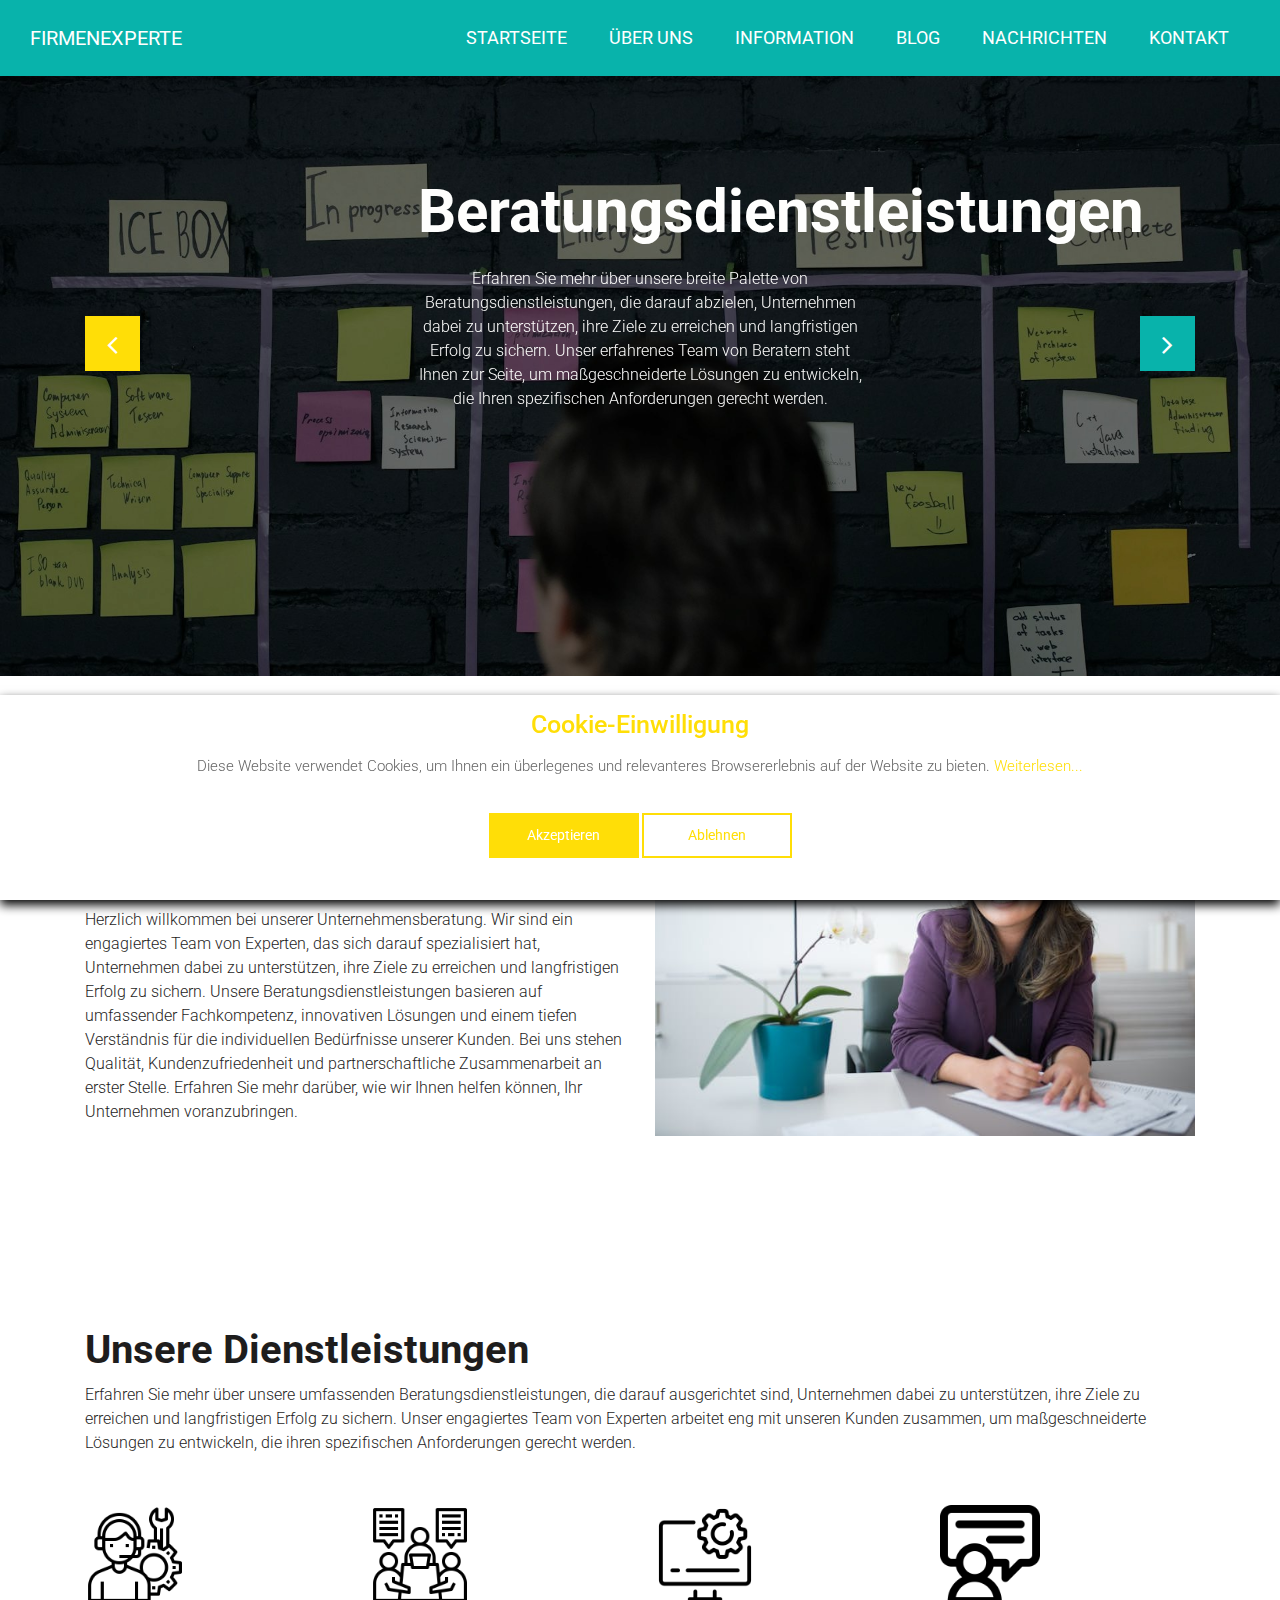
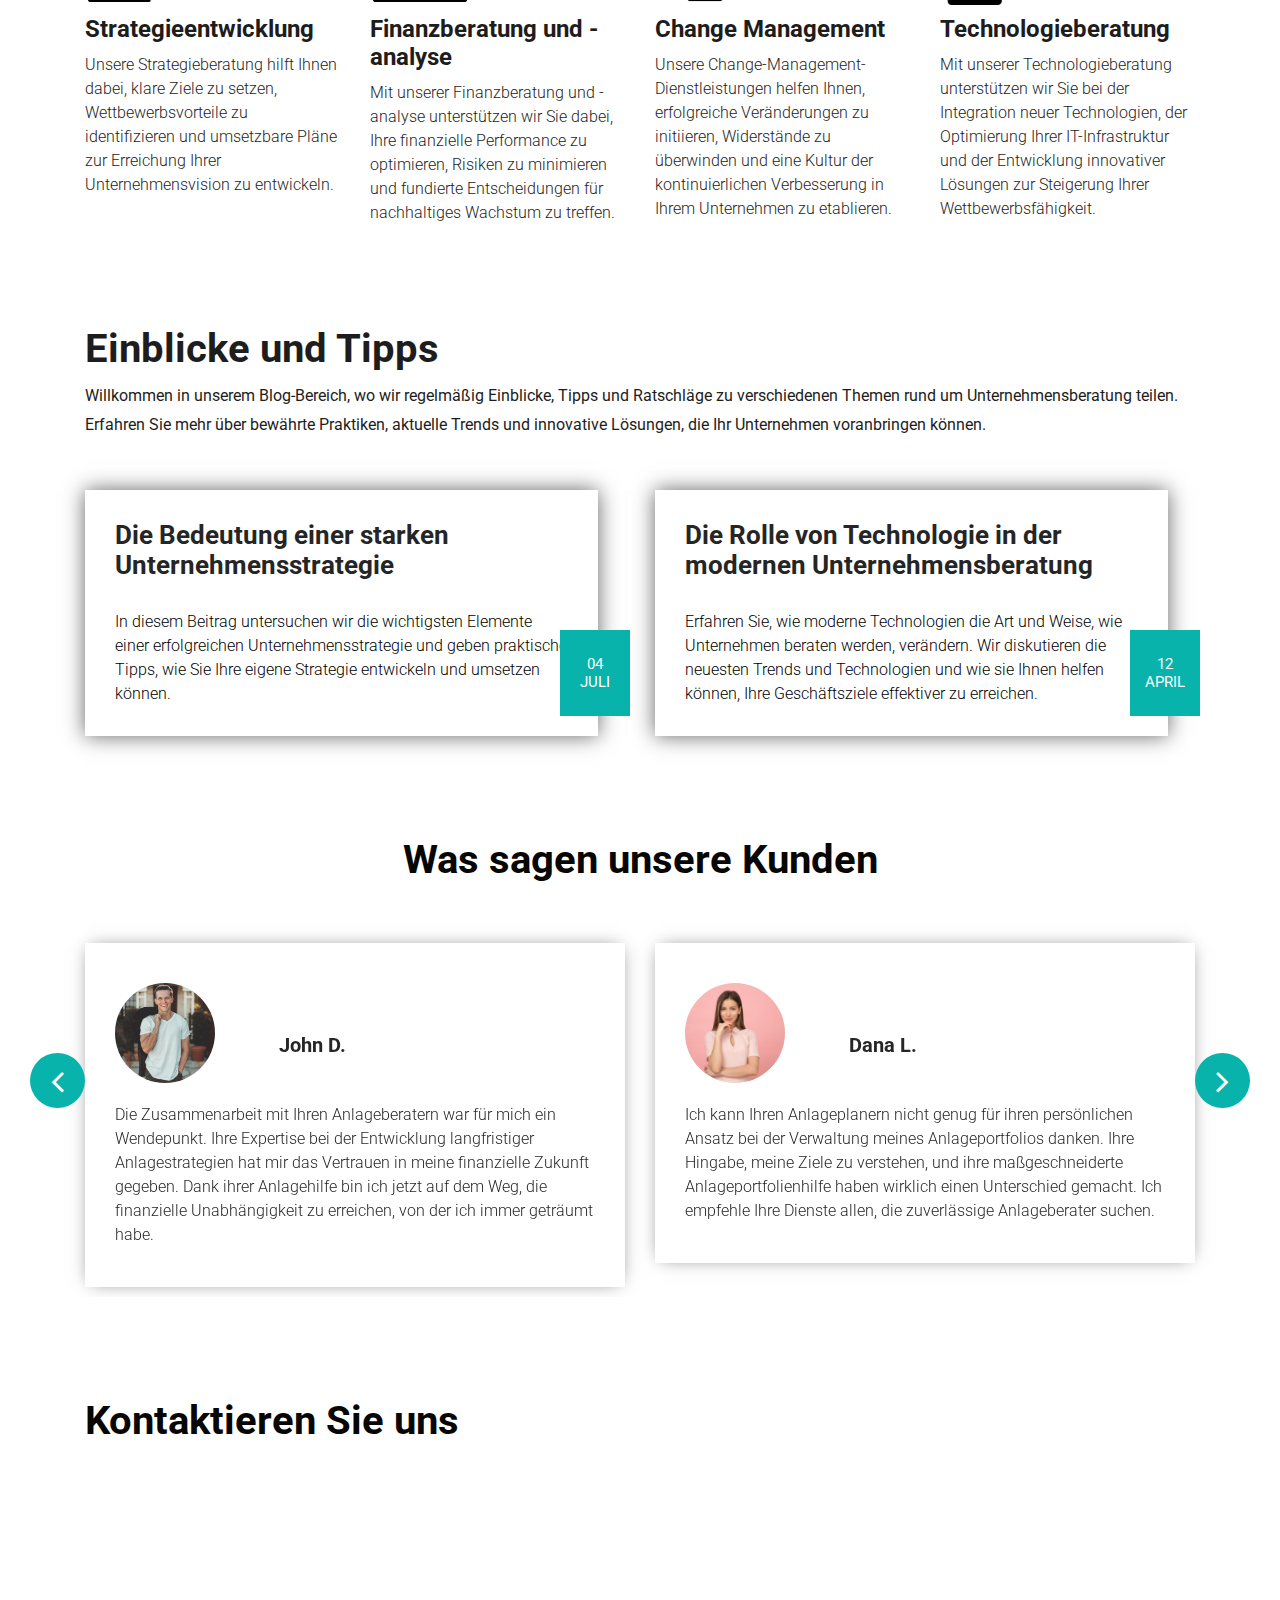
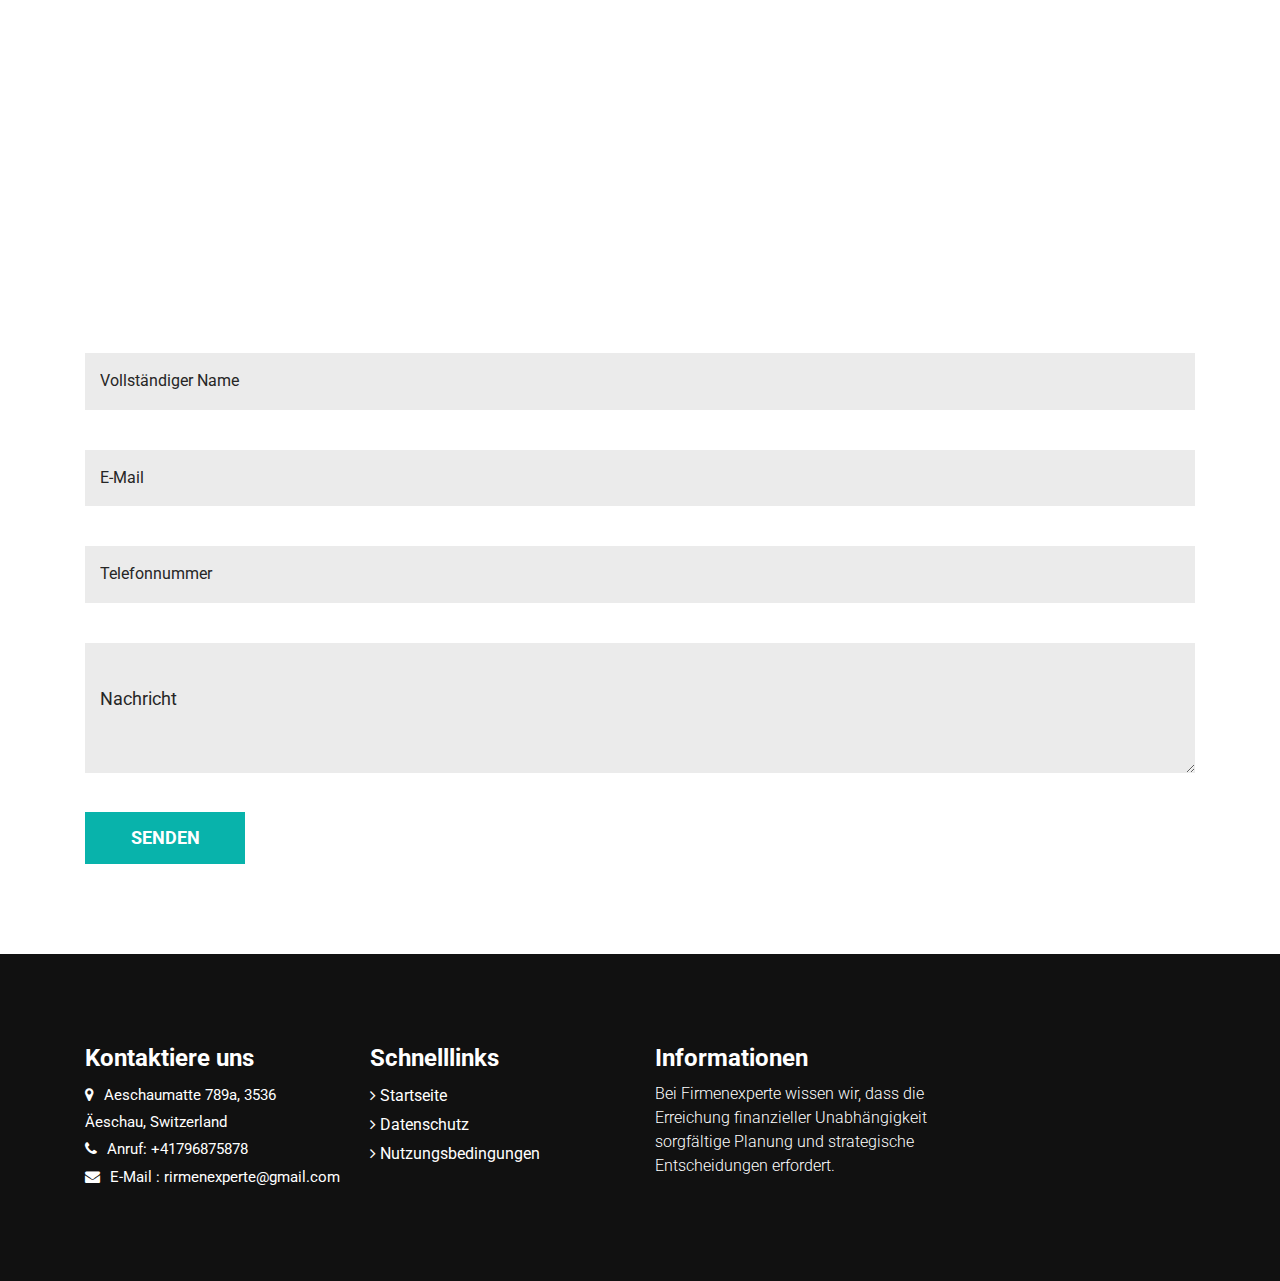
==== index.html @ d41fccd8 "WIP" ====
<!DOCTYPE html>
<html>
    <head>
        <!-- basic -->
        <meta charset="utf-8" />
        <meta http-equiv="X-UA-Compatible" content="IE=edge" />
        <meta name="viewport" content="width=device-width, initial-scale=1" />
        <!-- mobile metas -->
        <meta name="viewport" content="width=device-width, initial-scale=1" />
        <meta name="viewport" content="initial-scale=1, maximum-scale=1" />
        <!-- site metas -->
        <title>Firmenexperte</title>
        <meta name="keywords" content="" />
        <meta name="description" content="" />
        <meta name="author" content="" />

        <link rel="icon" href="images/logo.png" />

        <!-- bootstrap css -->
        <link rel="stylesheet" type="text/css" href="css/bootstrap.min.css" />
        <!-- style css -->
        <link rel="stylesheet" type="text/css" href="css/style.css" />
        <!-- Responsive-->
        <link rel="stylesheet" href="css/responsive.css" />
        <!-- fevicon -->
        <link rel="icon" href="images/fevicon.png" type="image/gif" />
        <!-- font css -->
        <link
            href="https://fonts.googleapis.com/css?family=Roboto:400,500,700&display=swap"
            rel="stylesheet"
        />
        <!-- Scrollbar Custom CSS -->
        <link rel="stylesheet" href="css/jquery.mCustomScrollbar.min.css" />
        <!-- Tweaks for older IEs-->
        <link
            rel="stylesheet"
            href="https://netdna.bootstrapcdn.com/font-awesome/4.0.3/css/font-awesome.css"
        />
    </head>
    <body>
        <div class="header_section">
            <div class="container-fluid">
                <nav class="navbar navbar-expand-lg navbar-light bg-light">
                    <a class="navbar-brand" href="index.html"
                        ><span style="color: #fff; text-transform: uppercase"
                            >Firmenexperte</span
                        ></a
                    >
                    <button
                        class="navbar-toggler"
                        type="button"
                        data-toggle="collapse"
                        data-target="#navbarSupportedContent"
                        aria-controls="navbarSupportedContent"
                        aria-expanded="false"
                        aria-label="Toggle navigation"
                    >
                        <span class="navbar-toggler-icon"></span>
                    </button>
                    <div
                        class="collapse navbar-collapse"
                        id="navbarSupportedContent"
                    >
                        <ul class="navbar-nav ml-auto">
                            <li class="nav-item">
                                <a class="nav-link" href="index.html"
                                    >Startseite</a
                                >
                            </li>
                            <li class="nav-item">
                                <a class="nav-link" href="#about">Über uns</a>
                            </li>
                            <li class="nav-item">
                                <a class="nav-link" href="#info">Information</a>
                            </li>
                            <li class="nav-item">
                                <a class="nav-link" href="#blog">Blog</a>
                            </li>
                            <li class="nav-item">
                                <a class="nav-link" href="#testimonial"
                                    >Nachrichten</a
                                >
                            </li>
                            <li class="nav-item">
                                <a class="nav-link" href="#contact">Kontakt</a>
                            </li>
                        </ul>
                    </div>
                </nav>
            </div>
        </div>
        <!-- header section end -->
        <!-- banner section start -->

        <div class="banner_section layout_padding">
            <div class="container">
                <div
                    id="main_slider"
                    class="carousel slide"
                    data-ride="carousel"
                >
                    <div class="carousel-inner">
                        <div class="carousel-item active">
                            <div class="row">
                                <div class="col-sm-12">
                                    <h1 class="banner_taital">
                                        Beratungsdienstleistungen
                                    </h1>
                                    <p class="banner_text">
                                        Erfahren Sie mehr über unsere breite
                                        Palette von Beratungsdienstleistungen,
                                        die darauf abzielen, Unternehmen dabei
                                        zu unterstützen, ihre Ziele zu erreichen
                                        und langfristigen Erfolg zu sichern.
                                        Unser erfahrenes Team von Beratern steht
                                        Ihnen zur Seite, um maßgeschneiderte
                                        Lösungen zu entwickeln, die Ihren
                                        spezifischen Anforderungen gerecht
                                        werden.
                                    </p>
                                </div>
                            </div>
                        </div>
                        <div class="carousel-item">
                            <div class="row">
                                <div class="col-sm-12">
                                    <h1 class="banner_taital">
                                        Expertenwissen
                                    </h1>
                                    <p class="banner_text">
                                        Tauchen Sie ein in das Fachwissen und
                                        die Erfahrung unserer Experten in der
                                        Beratungsbranche. Wir bieten Ihnen
                                        erstklassige Beratungsdienstleistungen,
                                        die auf umfassender Fachkompetenz und
                                        einem tiefen Verständnis für die
                                        Herausforderungen und Chancen in
                                        verschiedenen Branchen basieren.
                                    </p>
                                </div>
                            </div>
                        </div>
                        <div class="carousel-item">
                            <div class="row">
                                <div class="col-sm-12">
                                    <h1 class="banner_taital">
                                        Kundenfeedback
                                    </h1>
                                    <p class="banner_text">
                                        Entdecken Sie, was unsere Kunden über
                                        unsere Dienstleistungen sagen. Lesen Sie
                                        ihre Erfahrungen und Bewertungen, um
                                        mehr darüber zu erfahren, wie wir ihnen
                                        geholfen haben, ihre geschäftlichen
                                        Ziele zu erreichen und erfolgreich zu
                                        wachsen.
                                    </p>
                                </div>
                            </div>
                        </div>
                    </div>
                    <a
                        class="carousel-control-prev"
                        href="#main_slider"
                        role="button"
                        data-slide="prev"
                    >
                        <i class="fa fa-angle-left"></i>
                    </a>
                    <a
                        class="carousel-control-next"
                        href="#main_slider"
                        role="button"
                        data-slide="next"
                    >
                        <i class="fa fa-angle-right"></i>
                    </a>
                </div>
            </div>
        </div>
        <!-- banner section end -->

        <!-- about section start -->
        <div id="about" class="about_section layout_padding">
            <div class="container">
                <div class="row">
                    <div class="col-md-6">
                        <div class="about_taital_main">
                            <div class="about_taital">Über Uns</div>
                            <p class="about_text">
                                Herzlich willkommen bei unserer
                                Unternehmensberatung. Wir sind ein engagiertes
                                Team von Experten, das sich darauf spezialisiert
                                hat, Unternehmen dabei zu unterstützen, ihre
                                Ziele zu erreichen und langfristigen Erfolg zu
                                sichern. Unsere Beratungsdienstleistungen
                                basieren auf umfassender Fachkompetenz,
                                innovativen Lösungen und einem tiefen
                                Verständnis für die individuellen Bedürfnisse
                                unserer Kunden. Bei uns stehen Qualität,
                                Kundenzufriedenheit und partnerschaftliche
                                Zusammenarbeit an erster Stelle. Erfahren Sie
                                mehr darüber, wie wir Ihnen helfen können, Ihr
                                Unternehmen voranzubringen.
                            </p>
                        </div>
                    </div>
                    <div class="col-md-6">
                        <div class="about_img">
                            <img src="images/about-img.jpg" />
                        </div>
                    </div>
                </div>
            </div>
        </div>
        <!-- about section end -->

        <!-- services section start -->
        <div id="services" class="services_section layout_padding">
            <div class="container">
                <div class="row">
                    <div class="col-md-12">
                        <h1 class="services_taital">Unsere Dienstleistungen</h1>
                        <p class="services_text">
                            Erfahren Sie mehr über unsere umfassenden
                            Beratungsdienstleistungen, die darauf ausgerichtet
                            sind, Unternehmen dabei zu unterstützen, ihre Ziele
                            zu erreichen und langfristigen Erfolg zu sichern.
                            Unser engagiertes Team von Experten arbeitet eng mit
                            unseren Kunden zusammen, um maßgeschneiderte
                            Lösungen zu entwickeln, die ihren spezifischen
                            Anforderungen gerecht werden.
                        </p>
                    </div>
                </div>
                <div class="services_section_2">
                    <div class="row">
                        <div class="col-lg-3 col-sm-6">
                            <div class="Marketing_img">
                                <img
                                    style="width: 100px; height: 100px"
                                    src="images/icon-1.png"
                                />
                            </div>
                            <h3 class="Marketing_taital">
                                Strategieentwicklung
                            </h3>
                            <p class="Marketing_text">
                                Unsere Strategieberatung hilft Ihnen dabei,
                                klare Ziele zu setzen, Wettbewerbsvorteile zu
                                identifizieren und umsetzbare Pläne zur
                                Erreichung Ihrer Unternehmensvision zu
                                entwickeln.
                            </p>
                        </div>
                        <div class="col-lg-3 col-sm-6">
                            <div class="Marketing_img">
                                <img
                                    style="width: 100px; height: 100px"
                                    src="images/icon-2.png"
                                />
                            </div>
                            <h3 class="Marketing_taital">
                                Finanzberatung und -analyse
                            </h3>
                            <p class="Marketing_text">
                                Mit unserer Finanzberatung und -analyse
                                unterstützen wir Sie dabei, Ihre finanzielle
                                Performance zu optimieren, Risiken zu minimieren
                                und fundierte Entscheidungen für nachhaltiges
                                Wachstum zu treffen.
                            </p>
                        </div>
                        <div class="col-lg-3 col-sm-6">
                            <div class="Marketing_img">
                                <img
                                    style="width: 100px; height: 100px"
                                    src="images/icon-3.png"
                                />
                            </div>
                            <h3 class="Marketing_taital">Change Management</h3>
                            <p class="Marketing_text">
                                Unsere Change-Management-Dienstleistungen helfen
                                Ihnen, erfolgreiche Veränderungen zu initiieren,
                                Widerstände zu überwinden und eine Kultur der
                                kontinuierlichen Verbesserung in Ihrem
                                Unternehmen zu etablieren.
                            </p>
                        </div>
                        <div class="col-lg-3 col-sm-6">
                            <div class="Marketing_img">
                                <img
                                    style="width: 100px; height: 100px"
                                    src="images/icon-4.png"
                                />
                            </div>
                            <h3 class="Marketing_taital">
                                Technologieberatung
                            </h3>
                            <p class="Marketing_text">
                                Mit unserer Technologieberatung unterstützen wir
                                Sie bei der Integration neuer Technologien, der
                                Optimierung Ihrer IT-Infrastruktur und der
                                Entwicklung innovativer Lösungen zur Steigerung
                                Ihrer Wettbewerbsfähigkeit.
                            </p>
                        </div>
                    </div>
                </div>
            </div>
        </div>

        <!-- services section end -->

        <!-- news section start -->
        <div id="blog" class="news_section layout_padding">
            <div class="container">
                <div class="row">
                    <div class="col-md-12">
                        <h1 class="news_taital">Einblicke und Tipps</h1>
                        <div class="news_text">
                            Willkommen in unserem Blog-Bereich, wo wir
                            regelmäßig Einblicke, Tipps und Ratschläge zu
                            verschiedenen Themen rund um Unternehmensberatung
                            teilen. Erfahren Sie mehr über bewährte Praktiken,
                            aktuelle Trends und innovative Lösungen, die Ihr
                            Unternehmen voranbringen können.
                        </div>
                    </div>
                </div>
                <div class="news_section_2">
                    <div class="row">
                        <div class="col-md-6">
                            <div class="news_box">
                                <h3 class="publishing_text">
                                    Die Bedeutung einer starken
                                    Unternehmensstrategie
                                </h3>
                                <p class="college_text">
                                    In diesem Beitrag untersuchen wir die
                                    wichtigsten Elemente einer erfolgreichen
                                    Unternehmensstrategie und geben praktische
                                    Tipps, wie Sie Ihre eigene Strategie
                                    entwickeln und umsetzen können.
                                </p>
                            </div>
                            <h5 class="date_text">
                                04<br />
                                Juli
                            </h5>
                        </div>
                        <div class="col-md-6">
                            <div class="news_box">
                                <h3 class="publishing_text">
                                    Die Rolle von Technologie in der modernen
                                    Unternehmensberatung
                                </h3>
                                <p class="college_text">
                                    Erfahren Sie, wie moderne Technologien die
                                    Art und Weise, wie Unternehmen beraten
                                    werden, verändern. Wir diskutieren die
                                    neuesten Trends und Technologien und wie sie
                                    Ihnen helfen können, Ihre Geschäftsziele
                                    effektiver zu erreichen.
                                </p>
                            </div>
                            <h5 class="date_text">
                                12<br />
                                April
                            </h5>
                        </div>
                    </div>
                </div>
            </div>
        </div>
        <!-- news section end -->

        <!-- customers section start -->
        <div class="customer_section layout_padding">
            <div class="container">
                <div class="row">
                    <div class="col-sm-12">
                        <h1 class="customer_taital">Was sagen unsere Kunden</h1>
                    </div>
                </div>
            </div>
            <div id="my_slider" class="carousel slide" data-ride="carousel">
                <div class="carousel-inner">
                    <div class="carousel-item active">
                        <div class="customer_section_2">
                            <div class="container">
                                <div class="row">
                                    <div class="col-md-6">
                                        <div class="box_main">
                                            <div class="customer_main">
                                                <div class="customer_left">
                                                    <div class="customer_img">
                                                        <img
                                                            src="images/customer-img.jpg"
                                                        />
                                                    </div>
                                                </div>
                                                <div class="customer_right">
                                                    <h3 class="customer_name">
                                                        John D.
                                                    </h3>
                                                </div>
                                            </div>
                                            <p class="customer_text">
                                                Die Zusammenarbeit mit Ihren
                                                Anlageberatern war für mich ein
                                                Wendepunkt. Ihre Expertise bei
                                                der Entwicklung langfristiger
                                                Anlagestrategien hat mir das
                                                Vertrauen in meine finanzielle
                                                Zukunft gegeben. Dank ihrer
                                                Anlagehilfe bin ich jetzt auf
                                                dem Weg, die finanzielle
                                                Unabhängigkeit zu erreichen, von
                                                der ich immer geträumt habe.
                                            </p>
                                        </div>
                                    </div>
                                    <div class="col-md-6">
                                        <div class="box_main">
                                            <div class="customer_main">
                                                <div class="customer_left">
                                                    <div class="customer_img">
                                                        <img
                                                            src="images/customer-img1.jpg"
                                                        />
                                                    </div>
                                                </div>
                                                <div class="customer_right">
                                                    <h3 class="customer_name">
                                                        Dana L.
                                                    </h3>
                                                </div>
                                            </div>
                                            <p class="customer_text">
                                                Ich kann Ihren Anlageplanern
                                                nicht genug für ihren
                                                persönlichen Ansatz bei der
                                                Verwaltung meines
                                                Anlageportfolios danken. Ihre
                                                Hingabe, meine Ziele zu
                                                verstehen, und ihre
                                                maßgeschneiderte
                                                Anlageportfolienhilfe haben
                                                wirklich einen Unterschied
                                                gemacht. Ich empfehle Ihre
                                                Dienste allen, die zuverlässige
                                                Anlageberater suchen.
                                            </p>
                                        </div>
                                    </div>
                                </div>
                            </div>
                        </div>
                    </div>
                    <div class="carousel-item">
                        <div class="customer_section_2">
                            <div class="container">
                                <div class="row">
                                    <div class="col-md-6">
                                        <div class="box_main">
                                            <div class="customer_main">
                                                <div class="customer_left">
                                                    <div class="customer_img">
                                                        <img
                                                            src="images/customer-img2.jpg"
                                                        />
                                                    </div>
                                                </div>
                                                <div class="customer_right">
                                                    <h3 class="customer_name">
                                                        Michael R.
                                                    </h3>
                                                </div>
                                            </div>
                                            <p class="customer_text">
                                                Ich bin beeindruckt von dem
                                                Professionalitätsniveau und dem
                                                Wissen, das Ihre Anlageberater
                                                gezeigt haben. Ihre Anleitung
                                                zur Optimierung meines
                                                Anlageportfolios war von
                                                unschätzbarem Wert. Mit ihrer
                                                Hilfe fühle ich mich sicherer in
                                                meinen langfristigen
                                                Anlagestrategien und bin
                                                zuversichtlich in meinen
                                                finanziellen Entscheidungen.
                                            </p>
                                        </div>
                                    </div>
                                    <div class="col-md-6">
                                        <div class="box_main">
                                            <div class="customer_main">
                                                <div class="customer_left">
                                                    <div class="customer_img">
                                                        <img
                                                            src="images/customer-img3.jpg"
                                                        />
                                                    </div>
                                                </div>
                                                <div class="customer_right">
                                                    <h3 class="customer_name">
                                                        Emily M.
                                                    </h3>
                                                </div>
                                            </div>
                                            <p class="customer_text">
                                                Die Wahl Ihres Unternehmens für
                                                Anlageberatung war eine der
                                                besten Entscheidungen, die ich
                                                getroffen habe. Ihre
                                                Anlageberater waren proaktiv
                                                darin, Anlagehilfe anzubieten
                                                und mich über Markttrends auf
                                                dem Laufenden zu halten. Dank
                                                ihrer Expertise fühle ich mich
                                                gut vorbereitet, um die
                                                Komplexitäten der Anlagebranche
                                                zu bewältigen und meine
                                                finanziellen Ziele zu erreichen.
                                            </p>
                                        </div>
                                    </div>
                                </div>
                            </div>
                        </div>
                    </div>
                    <div class="carousel-item">
                        <div class="customer_section_2">
                            <div class="container">
                                <div class="row">
                                    <div class="col-md-6">
                                        <div class="box_main">
                                            <div class="customer_main">
                                                <div class="customer_left">
                                                    <div class="customer_img">
                                                        <img
                                                            src="images/customer-img8.jpg"
                                                        />
                                                    </div>
                                                </div>
                                                <div class="customer_right">
                                                    <h3 class="customer_name">
                                                        Jims T.
                                                    </h3>
                                                </div>
                                            </div>
                                            <p class="customer_text">
                                                Ihre Anlageberater haben mich
                                                dabei unterstützt, finanziell
                                                unabhängig zu werden. Ihre
                                                Expertise bei langfristigen
                                                Anlagestrategien hat mir eine
                                                solide Grundlage für meine
                                                Zukunft gegeben. Ich kann ihre
                                                Dienste allen empfehlen, die
                                                zuverlässige Anlagehilfe suchen.
                                            </p>
                                        </div>
                                    </div>
                                    <div class="col-md-6">
                                        <div class="box_main">
                                            <div class="customer_main">
                                                <div class="customer_left">
                                                    <div class="customer_img">
                                                        <img
                                                            src="images/customer-img4.jpg"
                                                        />
                                                    </div>
                                                </div>
                                                <div class="customer_right">
                                                    <h3 class="customer_name">
                                                        Thomas M.
                                                    </h3>
                                                </div>
                                            </div>
                                            <p class="customer_text">
                                                Ich bin äußerst zufrieden mit
                                                der Anlageportfolienhilfe, die
                                                ich von Ihrem Unternehmen
                                                erhalten habe. Ihre
                                                Anlageberater haben sich die
                                                Zeit genommen, meine Ziele zu
                                                verstehen, und ihre Ratschläge
                                                entsprechend angepasst. Dank
                                                ihrer Expertise fühle ich mich
                                                sicher in meinen
                                                Anlageentscheidungen und bin auf
                                                dem besten Weg, meine
                                                finanziellen Ziele zu erreichen.
                                            </p>
                                        </div>
                                    </div>
                                </div>
                            </div>
                        </div>
                    </div>
                </div>
                <a
                    class="carousel-control-prev"
                    href="#my_slider"
                    role="button"
                    data-slide="prev"
                >
                    <i class="fa fa-angle-left"></i>
                </a>
                <a
                    class="carousel-control-next"
                    href="#my_slider"
                    role="button"
                    data-slide="next"
                >
                    <i class="fa fa-angle-right"></i>
                </a>
            </div>
        </div>

        <!-- customers section end -->
        <!-- contact section start -->
        <div id="contact" class="contact_section layout_padding">
            <div class="container">
                <div class="row">
                    <div class="col-sm-12">
                        <h1 class="contact_taital contact_heading">
                            Kontaktieren Sie uns
                        </h1>
                    </div>
                </div>
                <div class="contact_des">
                    <iframe
                        src="https://www.google.com/maps/embed?pb=!1m18!1m12!1m3!1d573.0110243945531!2d7.7626841183057484!3d46.908320207965055!2m3!1f0!2f0!3f0!3m2!1i1024!2i768!4f13.1!3m3!1m2!1s0x478fc961abcb7fcf%3A0xfcb70e72a68fc912!2sPraxis-Schneeberger!5e0!3m2!1suk!2sua!4v1714313626471!5m2!1suk!2sua"
                        width="100%"
                        height="450"
                        style="border: 0"
                        allowfullscreen=""
                        loading="lazy"
                        referrerpolicy="no-referrer-when-downgrade"
                    ></iframe>
                </div>
                <div class="contact_section_2">
                    <div class="row">
                        <div class="col-md-12">
                            <div class="mail_section map_form_container">
                                <form action="">
                                    <input
                                        type="text"
                                        class="mail_text"
                                        placeholder="Vollständiger Name"
                                        name="Full Name"
                                    />
                                    <input
                                        type="text"
                                        class="mail_text"
                                        placeholder="E-Mail"
                                        id="email"
                                        name="Email"
                                    />
                                    <div style="color: red" id="result"></div>
                                    <input
                                        type="text"
                                        class="mail_text"
                                        placeholder="Telefonnummer"
                                        name="Phone Number"
                                    />
                                    <textarea
                                        class="massage-bt"
                                        placeholder="Nachricht"
                                        rows="5"
                                        id="comment"
                                        name="Massage"
                                    ></textarea>
                                    <input
                                        class="send_bt"
                                        onclick="sendForm()"
                                        type="submit"
                                        id="submit"
                                        value="SENDEN"
                                    />
                                </form>
                            </div>
                        </div>
                    </div>
                </div>
            </div>
        </div>

        <!-- contact section end -->
        <!-- footer section start -->
        <div class="footer_section layout_padding">
            <div class="container">
                <div class="row">
                    <div class="col-lg-3 col-sm-6">
                        <h3 class="footer_text">Kontaktiere uns</h3>
                        <div class="location_text">
                            <ul>
                                <li>
                                    <a href="#">
                                        <span class="padding_left_10"
                                            ><i
                                                class="fa fa-map-marker"
                                                aria-hidden="true"
                                            ></i></span
                                        >Aeschaumatte 789a, 3536 Äeschau,
                                        Switzerland
                                    </a>
                                </li>
                                <li>
                                    <a href="#">
                                        <span class="padding_left_10"
                                            ><i
                                                class="fa fa-phone"
                                                aria-hidden="true"
                                            ></i></span
                                        >Anruf: +41796875878
                                    </a>
                                </li>
                                <li>
                                    <a href="#">
                                        <span class="padding_left_10"
                                            ><i
                                                class="fa fa-envelope"
                                                aria-hidden="true"
                                            ></i></span
                                        >E-Mail :
                                        <a href="mailto:rirmenexperte@gmail.com"
                                            >rirmenexperte@gmail.com</a
                                        >
                                    </a>
                                </li>
                            </ul>
                        </div>
                    </div>
                    <div class="col-lg-3 col-sm-6">
                        <h3 class="footer_text">Schnelllinks</h3>
                        <div class="footer_menu">
                            <ul>
                                <li>
                                    <a href="index.html"
                                        ><span class="angle_icon"
                                            ><i
                                                class="fa fa-angle-right"
                                                aria-hidden="true"
                                            ></i
                                        ></span>
                                        Startseite</a
                                    >
                                </li>
                                <li>
                                    <a href="privacy-policy.html"
                                        ><span class="angle_icon"
                                            ><i
                                                class="fa fa-angle-right"
                                                aria-hidden="true"
                                            ></i
                                        ></span>
                                        Datenschutz</a
                                    >
                                </li>
                                <li>
                                    <a href="terms-of-use.html"
                                        ><span class="angle_icon"
                                            ><i
                                                class="fa fa-angle-right"
                                                aria-hidden="true"
                                            ></i
                                        ></span>
                                        Nutzungsbedingungen</a
                                    >
                                </li>
                            </ul>
                        </div>
                    </div>
                    <div class="col-lg-6 col-sm-6">
                        <h3 class="footer_text">Informationen</h3>
                        <p class="lorem_text">
                            Bei Firmenexperte wissen wir, dass die Erreichung
                            finanzieller Unabhängigkeit sorgfältige Planung und
                            strategische Entscheidungen erfordert.
                        </p>
                    </div>
                </div>
            </div>
        </div>
        <!-- footer section end -->
        <!-- Cookie banner -->
        <div class="cookie-wrapper show">
            <header>
                <i class="bx bx-cookie"></i>
                <h2>Cookie-Einwilligung</h2>
            </header>

            <div class="data">
                <p>
                    Diese Website verwendet Cookies, um Ihnen ein überlegenes
                    und relevanteres Browsererlebnis auf der Website zu bieten.
                    <a href="#">Weiterlesen...</a>
                </p>
            </div>

            <div class="buttons">
                <button class="cookie-button" id="acceptBtn">
                    Akzeptieren
                </button>
                <button class="cookie-button" id="declineBtn">Ablehnen</button>
            </div>
        </div>

        <!-- End Cookie banner -->
        <!-- Javascript files-->
        <script src="js/jquery.min.js"></script>
        <script src="js/popper.min.js"></script>
        <script src="js/bootstrap.bundle.min.js"></script>
        <script src="js/jquery-3.0.0.min.js"></script>
        <script src="js/plugin.js"></script>
        <script src="js/contact-form.js"></script>
        <script src="js/cookiebanner.js"></script>
        <!-- sidebar -->
        <script src="js/jquery.mCustomScrollbar.concat.min.js"></script>
        <script src="js/custom.js"></script>
        <!-- javascript -->
    </body>
</html>
---- css/style.css ----
/*--------------------------------------------------------------------- File Name: style.css ---------------------------------------------------------------------*/

/*--------------------------------------------------------------------- import Files ---------------------------------------------------------------------*/

@import url(animate.min.css);
@import url(normalize.css);
@import url(icomoon.css);
@import url(css/font-awesome.min.css);
@import url(meanmenu.css);
@import url(owl.carousel.min.css);
@import url(swiper.min.css);
@import url(slick.css);
@import url(jquery.fancybox.min.css);
@import url(jquery-ui.css);
@import url(nice-select.css);

/*--------------------------------------------------------------------- skeleton ---------------------------------------------------------------------*/

* {
    box-sizing: border-box !important;
    transition: ease all 0.5s;
}

html {
    scroll-behavior: smooth;
}

body {
    color: #666666;
    font-size: 14px;
    font-family: 'Roboto', sans-serif;
    line-height: 1.80857;
    font-weight: normal;
    overflow-x: hidden;
}

a {
    color: #1f1f1f;
    text-decoration: none !important;
    outline: none !important;
    -webkit-transition: all 0.3s ease-in-out;
    -moz-transition: all 0.3s ease-in-out;
    -ms-transition: all 0.3s ease-in-out;
    -o-transition: all 0.3s ease-in-out;
    transition: all 0.3s ease-in-out;
}

h1,
h2,
h3,
h4,
h5,
h6 {
    letter-spacing: 0;
    font-weight: normal;
    position: relative;
    padding: 0 0 10px 0;
    font-weight: normal;
    line-height: normal;
    color: #111111;
    margin: 0;
}

h1 {
    font-size: 24px;
}

h2 {
    font-size: 22px;
}

h3 {
    font-size: 18px;
}

h4 {
    font-size: 16px;
}

h5 {
    font-size: 14px;
}

h6 {
    font-size: 13px;
}

*,
*::after,
*::before {
    -webkit-box-sizing: border-box;
    -moz-box-sizing: border-box;
    box-sizing: border-box;
}

h1 a,
h2 a,
h3 a,
h4 a,
h5 a,
h6 a {
    color: #212121;
    text-decoration: none !important;
    opacity: 1;
}

button:focus {
    outline: none;
}

ul,
li,
ol {
    margin: 0px;
    padding: 0px;
    list-style: none;
}

p {
    margin: 20px;
    font-weight: 300;
    font-size: 15px;
    line-height: 24px;
}

a {
    color: #222222;
    text-decoration: none;
    outline: none !important;
}

a,
.btn {
    text-decoration: none !important;
    outline: none !important;
    -webkit-transition: all 0.3s ease-in-out;
    -moz-transition: all 0.3s ease-in-out;
    -ms-transition: all 0.3s ease-in-out;
    -o-transition: all 0.3s ease-in-out;
    transition: all 0.3s ease-in-out;
}

img {
    max-width: 100%;
    height: auto;
}

:focus {
    outline: 0;
}

.paddind_bottom_0 {
    padding-bottom: 0 !important;
}

.btn-custom {
    margin-top: 20px;
    background-color: transparent !important;
    border: 2px solid #ddd;
    padding: 12px 40px;
    font-size: 16px;
}

.lead {
    font-size: 18px;
    line-height: 30px;
    color: #767676;
    margin: 0;
    padding: 0;
}

.form-control:focus {
    border-color: #ffffff !important;
    box-shadow: 0 0 0 0.2rem rgba(255, 255, 255, 0.25);
}

.navbar-form input {
    border: none !important;
}

.badge {
    font-weight: 500;
}

blockquote {
    margin: 20px 0 20px;
    padding: 30px;
}

button {
    border: 0;
    margin: 0;
    padding: 0;
    cursor: pointer;
}

.full {
    float: left;
    width: 100%;
}

.layout_padding {
    padding-top: 100px;
    padding-bottom: 0px;
}

.padding_0 {
    padding: 0px;
}

/* header section start */

.header_section {
    width: 100%;
    float: left;
    background-color: #08b3ab;
    height: 500px;
    height: auto;
    background-size: 100%;
}

.header_bg {
    background: #fb6818;
    border-bottom: 1px solid #ffffff;
}

.bg-light {
    background-color: transparent !important;
}

.navbar-expand-lg .navbar-nav .nav-link {
    padding: 3px 15px;
    font-size: 18px;
    color: #fff;
    margin: 0px 6px;
    text-transform: uppercase;
}

.navbar-light .navbar-nav .active > .nav-link,
.navbar-light .navbar-nav .nav-link.active,
.navbar-light .navbar-nav .nav-link.show,
.navbar-light .navbar-nav .show > .nav-link {
    color: #ffde07;
}

.navbar-light .navbar-nav .nav-link:focus,
.navbar-light .navbar-nav .nav-link:hover {
    color: #ffde07;
}

.navbar-brand {
    margin: 0px;
    float: right;
}

.navbar {
    padding: 15px 15px;
}

.login_bt {
    width: 200px;
    float: left;
}

.login_bt ul {
    margin: 0px;
    padding: 0px;
}

.login_bt li {
    float: right;
    font-size: 18px;
    color: #ffffff;
    text-transform: uppercase;
    padding: 0px 0px 0px 30px;
}

.login_bt li a {
    color: #ffffff;
}

.login_bt li a:hover {
    color: #252525;
}

/* header section end */

/* banner section start */

.banner_section {
    width: 100%;
    float: left;
    background-image: url(../images/banner-bg.jpg);
    height: auto;
    background-size: cover;
    padding: 100px 0px;
    height: 600px;
}

.banner_taital {
    width: 40%;
    font-size: 60px;
    color: #fefefd;
    font-weight: bold;
    text-align: center;
    margin: 0 auto;
}

.banner_text {
    width: 40%;
    font-size: 16px;
    color: #fefefd;
    margin: 0 auto;
    padding-top: 10px;
    text-align: center;
}

.btn_main {
    width: 36%;
    display: flex;
    margin: 0 auto;
    text-align: center;
}

.started_text {
    width: 180px;
    margin-right: 20px;
    margin-top: 30px;
}

.started_text a {
    width: 100%;
    float: left;
    padding: 10px 10px;
    color: #ffffff;
    background-color: #08b3ab;
    text-align: center;
    font-size: 16px;
    text-transform: uppercase;
}

.started_text a:hover {
    color: #ffffff;
    background-color: #ffde07;
}

.started_text.active a {
    color: #ffffff;
    background-color: #ffde07;
}

#main_slider a.carousel-control-prev {
    left: 0px;
    top: 140px;
    color: #ffffff;
    background-color: #ffde07;
}

#main_slider a.carousel-control-next {
    right: 0px;
    top: 140px;
}

#main_slider .carousel-control-next,
#main_slider .carousel-control-prev {
    width: 55px;
    height: 55px;
    background: #08b3ab;
    opacity: 1;
    font-size: 30px;
    color: #ffffff;
}

#main_slider .carousel-control-next:focus,
#main_slider .carousel-control-next:hover,
#main_slider .carousel-control-prev:focus,
#main_slider .carousel-control-prev:hover {
    color: #ffffff;
    background-color: #ffde07;
}

/* banner section end */

/* about_section start */

.about_section {
    width: 100%;
    float: left;
    padding-bottom: 90px;
}

.about_taital_main {
    width: 100%;
    float: left;
    padding: 40px 0px 0px 0px;
}

.about_taital {
    width: 100%;
    float: left;
    font-size: 40px;
    color: #1e1d1d;
    font-weight: bold;
    text-transform: uppercase;
}

.about_text {
    width: 100%;
    float: left;
    font-size: 16px;
    color: #1e1d1d;
    margin: 0px;
    padding-top: 20px;
}

.read_bt {
    width: 175px;
    float: left;
    padding-top: 40px;
}

.read_bt a {
    width: 100%;
    float: left;
    font-size: 16px;
    background-color: #08b3ab;
    color: #ffffff;
    text-align: center;
    padding: 12px;
    text-transform: uppercase;
}

.read_bt a:hover {
    color: #ffffff;
    background-color: #ffde07;
}

.about_img {
    width: 100%;
    float: left;
}

/* about section end */

/* work section start */

.work_section {
    width: 100%;
    float: left;
    background-image: url(../images/service-bg.png);
    height: auto;
    background-size: cover;
    padding: 90px 0px;
}

.work_taital {
    width: 100%;
    float: left;
    font-size: 40px;
    color: #ffffff;
    font-weight: bold;
    text-transform: uppercase;
    padding-top: 30px;
}

.work_text {
    width: 100%;
    float: left;
    font-size: 16px;
    color: #ffffff;
    margin: 20px 0px 0px 0px;
}

.readmore_bt {
    width: 175px;
    float: left;
    padding-top: 40px;
}

.readmore_bt a {
    width: 100%;
    float: left;
    font-size: 18px;
    background-color: #08b3ab;
    color: #ffffff;
    text-align: center;
    padding: 14px;
}

.readmore_bt a:hover {
    color: #252525;
    background-color: #ffffff;
}

.video_bt {
    width: 100%;
    padding: 155px 0px;
}

.play_icon img {
    width: 80px;
}

.play_icon {
    width: 100%;
    margin: 0 auto;
    position: relative;
    z-index: 5;
    text-align: center;
}

.play_icon::before {
    content: '';
    position: absolute;
    top: 40px;
    left: 90px;
    width: 90px;
    height: 90px;
    transform: translate(-50%, -50%);
    background-color: rgb(255, 255, 255, 0.8);
    border-radius: 100%;
    animation: fadeEffect 1.3s infinite ease;
    box-shadow: 0px 0px 10px 0px;
    right: 0px;
    margin: 0 auto;
    z-index: -1;
}

@keyframes fadeEffect {
    0% {
        transform: translate(-50%, -50%) scale(1);
        opacity: 1;
    }
    100% {
        transform: translate(-50%, -50%) scale(1.2);
        opacity: 0;
    }
}

/* work section end */

/* services section start */

.services_section {
    width: 100%;
    float: left;
}

.services_taital {
    width: 100%;
    float: left;
    font-size: 40px;
    color: #1e1d1d;
    font-weight: bold;
}

.services_text {
    width: 100%;
    float: left;
    font-size: 16px;
    color: #1e1d1d;
    margin: 0px;
}

.services_section_2 {
    width: 100%;
    float: 100%;
    padding-top: 50px;
}

.Marketing_taital {
    width: 100%;
    float: left;
    font-size: 24px;
    color: #1e1d1d;
    font-weight: bold;
    padding-top: 10px;
}

.Marketing_text {
    width: 100%;
    float: left;
    font-size: 16px;
    color: #1e1d1d;
    margin: 0px;
}

.Marketing_img {
    width: 100%;
    float: left;
}

.readmore_btn {
    width: 160px;
    float: left;
}

.readmore_btn a {
    width: 100%;
    float: left;
    text-align: center;
    font-size: 18px;
    color: #252525;
    background-color: transparent;
    padding: 10px;
    text-transform: uppercase;
    margin-top: 30px;
    font-weight: bold;
}

.readmore_btn a:hover {
    color: #fff;
    background-color: #08b3ab;
}

.readmore_btn.active a {
    color: #fff;
    background-color: #08b3ab;
}

/* services section end */

/* news section start */

.news_section {
    width: 100%;
    float: left;
}

.news_taital {
    width: 100%;
    float: left;
    font-size: 40px;
    color: #1e1d1d;
    font-weight: bold;
}

.news_text {
    width: 100%;
    float: left;
    font-size: 16px;
    color: #1e1d1d;
    margin: 0px;
}

.news_section_2 {
    width: 100%;
    float: 100%;
    padding-top: 50px;
}

.news_box {
    width: 95%;
    float: left;
    background-color: #ffffff;
    height: auto;
    padding: 30px;
    box-shadow: 0px 0px 20px 0px;
}

.publishing_text {
    width: 100%;
    font-size: 26px;
    color: #252525;
    font-weight: bold;
}

.icons_main {
    width: 100%;
    display: flex;
    margin: 0 auto;
    text-align: center;
    margin-left: 40px;
}

.icon_img {
    width: 100%;
    text-align: left;
}

.icon_text {
    width: 100%;
    font-size: 16px;
    color: #dbdbda;
}

.college_text {
    width: 100%;
    float: left;
    font-size: 16px;
    color: #000;
    margin: 20px 0px 0px 0px;
}

.date_text {
    width: 70px;
    float: left;
    font-size: 16px;
    text-align: center;
    color: #ffffff;
    background-color: #08b3ab;
}

.date_text {
    width: 70px;
    float: right;
    font-size: 15px;
    color: #fcfcfc;
    margin: 0 auto;
    position: absolute;
    right: 10px;
    top: 140px;
    padding: 25px 0px;
    text-transform: uppercase;
}

.read_more_bt {
    width: 170px;
    float: left;
}

.read_more_bt a {
    width: 100%;
    float: left;
    text-align: center;
    font-size: 18px;
    color: #ffffff;
    background-color: #ffde07;
    padding: 10px;
    text-transform: uppercase;
    margin-top: 30px;
    display: block;
    font-weight: bold;
}

.read_more_bt a:hover {
    color: #fff;
    background-color: #08b3ab;
}

/* news section end */

/* customers section start */

.customer_section {
    width: 100%;
    float: left;
}

.customer_taital {
    width: 100%;
    float: left;
    font-size: 40px;
    color: #070603;
    text-align: center;
    font-weight: bold;
}

.customer_img img {
    width: 100px;
    height: 100px;
    object-fit: cover;
    border-radius: 50%;
}

.customer_section_2 {
    width: 100%;
    float: left;
    margin-top: 50px;
}

.box_main {
    width: 100%;
    background-color: #ffffff;
    padding: 40px 30px;
    box-shadow: 0px 0px 18px -6px;
    margin-bottom: 10px;
}

.customer_text {
    width: 100%;
    font-size: 16px;
    color: #262626;
    margin: 0 auto;
    padding-top: 20px;
    display: flex;
}

.customer_main {
    width: 100%;
    float: left;
}

.customer_left {
    width: 30%;
    float: left;
}

.customer_right {
    width: 70%;
    float: left;
    padding-top: 50px;
    padding-left: 20px;
}

.customer_name {
    width: 100%;
    float: left;
    font-size: 20px;
    font-weight: bold;
    color: #262626;
}

.enim_text {
    width: 100%;
    float: left;
    font-size: 16px;
    color: #ffde07;
    margin: 0px;
}

#my_slider a.carousel-control-prev {
    left: 30px;
    top: 160px;
}

#my_slider a.carousel-control-next {
    right: 30px;
    top: 160px;
}

#my_slider .carousel-control-next,
#my_slider .carousel-control-prev {
    width: 55px;
    height: 55px;
    background: #08b3ab;
    opacity: 1;
    font-size: 36px;
    color: #ffffff;
    border-radius: 100%;
}

#my_slider .carousel-control-next:focus,
#my_slider .carousel-control-next:hover,
#my_slider .carousel-control-prev:focus,
#my_slider .carousel-control-prev:hover {
    color: #ffffff;
    background-color: #08b3ab;
}

/* customers section end */

/* contact section start */

.contact_section {
    width: 100%;
    float: left;
    padding-bottom: 90px;
}

.contact_taital {
    width: 100%;
    float: left;
    font-size: 40px;
    color: #070603;
    font-weight: bold;
}

.contact_section_2 {
    width: 100%;
    margin: 0 auto;
}

.mail_section {
    width: 100%;
    float: left;
}

.mail_text {
    width: 100%;
    float: left;
    font-size: 16px;
    color: #262626;
    border: 0px;
    background-color: #ebebeb;
    padding: 14px 15px;
    margin-top: 40px;
}

input.mail_text::placeholder {
    color: #262626;
}

.massage-bt {
    color: #262626;
    width: 100%;
    height: 130px;
    font-size: 18px;
    background-color: #ebebeb;
    padding: 40px 15px 0px 15px;
    border: 0px;
    margin-top: 40px;
}

textarea#comment.massage-bt::placeholder {
    color: #262626;
}

.send_bt {
    width: 160px;
    float: left;
}

.send_bt {
    width: 160px;
    float: left;
    text-align: center;
    font-size: 18px;
    color: #ffffff;
    background-color: #08b3ab;
    padding: 10px;
    text-transform: uppercase;
    margin-top: 30px;
    display: block;
    font-weight: bold;
    cursor: pointer;
    border: none;
}

.send_bt:hover {
    color: #fff;
    background-color: #ffde07;
}

/* contact section end */

/* footer section start */

.footer_section {
    width: 100%;
    float: left;
    background-color: #111111;
    height: auto;
    padding: 90px 0px;
}

.footer_logo {
    width: 100%;
    float: left;
}

.footer_text {
    width: 100%;
    float: left;
    font-size: 24px;
    color: #ffffff;
    font-weight: bold;
}

.lorem_text {
    width: 60%;
    float: left;
    font-size: 16px;
    color: #ffffff;
    margin: 0px;
}

.footer_menu {
    width: 100%;
    float: left;
}

.footer_menu ul {
    margin: 0px;
    padding: 0px;
}

.footer_menu li a {
    font-size: 16px;
    color: #ffffff;
}

.footer_menu li a:hover {
    font-size: 16px;
    color: #ffde07;
}

.footer_menu li a:hover {
    font-size: 16px;
    color: #ffde07;
}

.location_text {
    width: 100%;
    float: left;
}

.location_text ul {
    margin: 0px;
    padding: 0px;
}

.location_text li {
    float: left;
    font-size: 15px;
    color: #ffffff;
}

.location_text li a {
    color: #ffffff;
}

.location_text li a:hover {
    color: #ffde07;
}

.padding_left_10 {
    padding-right: 10px;
}

.email-text {
    color: #ffffff;
    width: 100%;
    height: 30px;
    font-size: 15px;
    background-color: transparent;
    padding: 0px 15px 0px 0px;
    border: 0px;
    border-bottom: 2px solid #ffffff;
    margin-top: 15px;
}

textarea#comment.email-text::placeholder {
    color: #ffffff;
}

.submit_bt {
    width: 100%;
    float: left;
    margin-top: 15px;
}

.submit_bt a {
    width: 100%;
    float: left;
    font-size: 16px;
    color: #ffffff;
    background-color: #08b3ab;
    padding: 10px;
    text-align: center;
    text-transform: uppercase;
}

.submit_bt a:hover {
    color: #ffffff;
    background-color: #ffde07;
}

.footer_social_icon {
    width: 100%;
    float: left;
    padding-top: 20px;
}

.footer_social_icon ul {
    margin: 0px;
    padding: 0px;
}

.footer_social_icon li {
    float: left;
    font-size: 24px;
    color: #ffffff;
    padding-right: 30px;
}

.footer_social_icon li a {
    color: #ffffff;
}

.footer_social_icon li a:hover {
    color: #08b3ab;
}

/* footer section end */

/* copyright section start */

.copyright_section {
    width: 100%;
    float: left;
    background-color: #111111;
    height: auto;
}

.copyright_text {
    width: 100%;
    float: left;
    font-size: 16px;
    color: #ffffff;
    text-align: center;
    margin-left: 0px;
    border-top: 1px solid #ffffff;
    padding-top: 20px;
}

.copyright_text a {
    color: #ffffff;
}

.copyright_text a:hover {
    color: #08b3ab;
}

/* copyright section end */

.margin_top90 {
    margin-top: 90px;
}

/* Cookie banner */

/* Google Fonts - Poppins */
@import url('https://fonts.googleapis.com/css2?family=Poppins:wght@300;400;500;600&display=swap');

.cookie-wrapper {
    position: fixed;
    bottom: 0px;
    right: 0px;
    right: 0;
    width: 100%;
    background: #fff;
    padding: 15px 25px 22px;
    transition: right 0.3s ease;
    box-shadow: 0 5px 10px rgb(0, 0, 0);
    z-index: 999;
}
.cookie-wrapper .show {
    right: 20px;
}

.hidden {
    display: none;
}
header i {
    color: #ffde07;
    font-size: 32px;
}
header h2 {
    color: #ffde07;
    text-align: center;
    font-weight: 500;
    font-size: 25px;
    padding-bottom: 0px;
}
.data {
    text-align: center;
}
.data p a {
    color: #ffde07;
    text-decoration: none;
    text-align: center !important;
}
.data p {
    margin: 15px;
}
.data p a:hover {
    text-decoration: underline;
}
.buttons {
    padding: 20px 0px;
    text-align: center;
}
.buttons .cookie-button {
    border: 2px solid #ffde07;
    color: #fff;
    padding: 8px 0;
    background: #ffde07;
    cursor: pointer;
    width: calc(100% / 2 - 10px);
    transition: all 0.2s ease;
    max-width: 150px;
}
.buttons #acceptBtn:hover {
    background-color: #ffde07;
}
#declineBtn {
    background-color: #fff;
    color: #ffde07;
}
#declineBtn:hover {
    background-color: #ffde07;
    color: #fff;
}
---- css/responsive.css ----
/*--------------------------------------------------------------------- File Name: responsive.css ---------------------------------------------------------------------*/


/*------------------------------------------------------------------- 991px x 768px ---------------------------------------------------------------------*/

@media only screen and (min-width: 768px) and (max-width: 991px) {
    .header-search {
        padding: 15px 0px;
    }
}


/*------------------------------------------------------------------- 767px x 599px ---------------------------------------------------------------------*/

@media only screen and (min-width: 599px) and (max-width: 767px) {
    .logo {
        text-align: center;
    }
    .cart-content-right {
        padding-bottom: 5px;
    }
    .mg {
        margin: 0px 0px;
    }
    .menu-area-main {
        height: 256px;
        overflow-y: auto;
    }
    .megamenu>.row [class*="col-"] {
        padding: 0px;
    }
    .menu-area-main .megamenu .men-cat {
        padding: 0px 15px;
    }
    .menu-area-main .megamenu .women-cat {
        padding: 0px 15px;
    }
    .menu-area-main .megamenu .el-cat {
        padding: 0px 15px;
    }
    .mean-container .mean-nav ul li a.mean-expand {
        height: 19px;
    }
    .category-box.women-box {
        display: none;
    }
    .cart-box {
        display: inline-block;
        margin: 0px 30px;
    }
    .wish-box {
        float: none;
        margin: 0px 30px;
        display: inline-block;
    }
    .menu-add {
        display: none;
    }
    .category-box {
        display: none;
    }
    .mean-container .mean-nav ul li ol {
        padding: 0px;
    }
    .mean-container .mean-nav ul li a {
        padding: 10px 20px;
        width: 94.8%;
    }
    .mean-container .mean-nav ul li li a {
        width: 92%;
        padding: 1em 4%;
    }
    .mean-container .mean-nav ul li li li a {
        width: 100%;
    }
    .header-search {
        padding: 15px 0px;
    }
    #collapseFilter.d-md-block {
        padding: 30px 0px;
    }
}


/*------------------------------------------------------------------- 599px x 280px ---------------------------------------------------------------------*/

@media only screen and (min-width: 280px) and (max-width: 599px) {
    .cart-content-right {
        padding-bottom: 5px;
    }
    .megamenu>.row [class*="col-"] {
        padding: 0px;
    }
    .menu-area-main .megamenu .men-cat {
        padding: 0px 15px;
    }
    .menu-area-main .megamenu .women-cat {
        padding: 0px 15px;
    }
    .menu-area-main .megamenu .el-cat {
        padding: 0px 15px;
    }
    .mean-container .mean-nav ul li a {
        padding: 1em 4%;
        width: 92%;
    }
    .mean-container .mean-nav ul li li a {
        width: 90%;
        padding: 1em 5%;
    }
    .mean-container .sub-full.megamenu-categories ol li a {
        padding: 5px 0px;
        text-transform: capitalize;
        width: 100%;
    }
    .megamenu .sub-full.megamenu-categories .women-box .banner-up-text a {
        width: auto;
        border: none;
        float: none;
    }
    .menu-area-main {
        height: 45px;
        overflow-y: auto;
    }
    .mean-container .mean-nav ul li a.mean-expand {
        top: 0;
    }
}

@media (min-width: 992px) and (max-width: 1199px) {
    .about_taital_main {
        padding: 0px;
    }
    .date_text {
        width: 60px;
    }
    #my_slider a.carousel-control-prev {
        position: absolute;
        left: 0px;
        top: 50%;
    }
    #my_slider a.carousel-control-next {
        position: absolute;
        right: 0px;
        top: 50%;
    }
    .login_bt {
        width: 100px;
    }
    .navbar-expand-lg .navbar-nav .nav-link {
        margin: 0px;
    }
}

@media (min-width: 768px) and (max-width: 991px) {
    #main_slider a.carousel-control-prev {
        top: 45%;
    }
    #main_slider a.carousel-control-next {
        top: 45%;
    }
    #my_slider a.carousel-control-prev {
        position: absolute;
        left: 0px;
        top: 40%;
    }
    #my_slider a.carousel-control-next {
        position: absolute;
        right: 0px;
        top: 40%;
    }
    .banner_taital {
        width: 60%;
    }
    .banner_taital {
        width: 60%;
    }
    .btn_main {
        width: 55%;
    }
    .started_text {
        margin: 0px 5px;
        margin-top: 30px;
    }
    .about_taital_main {
        padding-top: 0px;
    }
    .about_text {
        font-size: 14px;
        padding-top: 0px;
    }
    .about_img img {
        height: 330px;
    }
    .Marketing_img {
        margin-top: 20px;
    }
    .news_box {
        width: 97%;
    }
    .icons_main {
        margin-left: 20px;
    }
    .date_text {
        width: 50px;
        top: 230px;
    }
    .publishing_text {
        font-size: 18px;
    }
    .customer_right {
        padding-top: 10px;
    }
    .footer_text {
        margin-top: 20px;
    }
}

@media (min-width: 576px) and (max-width: 767px) {
    #main_slider a.carousel-control-prev {
        top: 110%;
    }
    #main_slider a.carousel-control-next {
        top: 110%;
    }
    #my_slider a.carousel-control-prev {
        left: 0px;
    }
    #my_slider a.carousel-control-next {
        right: 0px
    }
    .navbar-expand-lg {
        padding: 15px 0px;
    }
    .navbar-brand {
        width: 60%;
        padding: 0px;
    }
    .navbar {
        padding: 15px 0px;
    }
    .navbar-toggler {
        background-color: #fff;
        border: 1px solid #fff;
    }
    .navbar-light .navbar-nav .nav-link {
        padding: 5px 5px 0px 5px;
        margin: 0px 0px 0px 0px;
        width: 45%;
        margin: 0 auto;
        text-align: center;
    }
    .banner_section {
        padding: 40px 0px 120px 0px;
        background-size: 100% 100%;
    }
    .banner_taital {
        width: 70%;
        font-size: 30px;
        padding-top: 20px;
    }
    .btn_main {
        width: 68%;
    }
    .banner_text {
        width: 100%;
        font-size: 14px;
    }
    .started_text {
        margin-right: 2px;
    }
    .about_taital_main {
        padding: 0px;
    }
    .about_img {
        margin-top: 40px;
    }
    .about_taital {
        padding-top: 0px;
        font-size: 30px;
    }
    .ourwork_taital {
        font-size: 30px;
    }
    .about_text {
        padding-top: 0px;
        font-size: 14px;
    }
    .read_bt {
        padding-top: 30px;
    }
    .video_bt {
        width: 100%;
        padding: 40px 0px;
    }
    .Marketing_img {
        margin-top: 20px;
    }
    .publishing_text {
        font-size: 20px;
    }
    .icons_main {
        margin-left: 0;
    }
    .news_box {
        padding: 30px 10px;
        margin-top: 30px;
    }
    .date_text {
        width: 50px;
        top: 270px;
    }
    .customer_taital {
        font-size: 28px;
    }
    .customer_right {
        padding-top: 10px;
    }
    .contact_taital {
        font-size: 28px;
    }
    .footer_text {
        margin-top: 20px;
    }
    .location_text li {
        float: none;
    }
}

@media (max-width: 575px) {
    #main_slider a.carousel-control-prev {
        top: 110%;
    }
    #main_slider a.carousel-control-next {
        top: 110%;
    }
    #my_slider a.carousel-control-prev {
        position: absolute;
        left: 175px;
        top: 90%;
        display: none;
    }
    #my_slider a.carousel-control-next {
        position: absolute;
        left: 236px;
        top: 90%;
        display: none;
    }
    .navbar-expand-lg {
        padding: 15px 0px;
    }
    .navbar-brand {
        width: 60%;
        padding: 0px;
    }
    .navbar {
        padding: 15px 0px;
    }
    .navbar-toggler {
        background-color: #fff;
        border: 1px solid #fff;
    }
    .navbar-light .navbar-nav .nav-link {
        padding: 5px 5px 0px 5px;
        margin: 0px 0px 0px 0px;
        width: 45%;
        margin: 0 auto;
        text-align: center;
    }
    .banner_section {
        padding: 40px 0px 120px 0px;
        background-size: 100% 100%;
    }
    .banner_taital {
        width: 70%;
        font-size: 30px;
        padding-top: 20px;
    }
    .btn_main {
        width: 90%;
    }
    .banner_text {
        width: 100%;
        font-size: 14px;
    }
    .started_text {
        margin-right: 2px;
    }
    .about_taital_main {
        padding: 0px;
    }
    .about_img {
        margin-top: 40px;
    }
    .about_taital {
        padding-top: 0px;
        font-size: 30px;
    }
    .ourwork_taital {
        font-size: 30px;
    }
    .about_text {
        padding-top: 0px;
        font-size: 14px;
    }
    .read_bt {
        padding-top: 30px;
    }
    .video_bt {
        width: 100%;
        padding: 40px 0px;
    }
    .Marketing_img {
        margin-top: 20px;
    }
    .publishing_text {
        font-size: 20px;
    }
    .icons_main {
        margin-left: 0;
    }
    .news_box {
        padding: 30px 10px;
        margin-top: 30px;
    }
    .date_text {
        width: 50px;
        top: 270px;
    }
    .customer_taital {
        font-size: 28px;
    }
    .customer_right {
        padding-top: 10px;
    }
    .contact_taital {
        font-size: 28px;
    }
    .footer_text {
        margin-top: 20px;
    }
    .location_text li {
        float: none;
    }
}
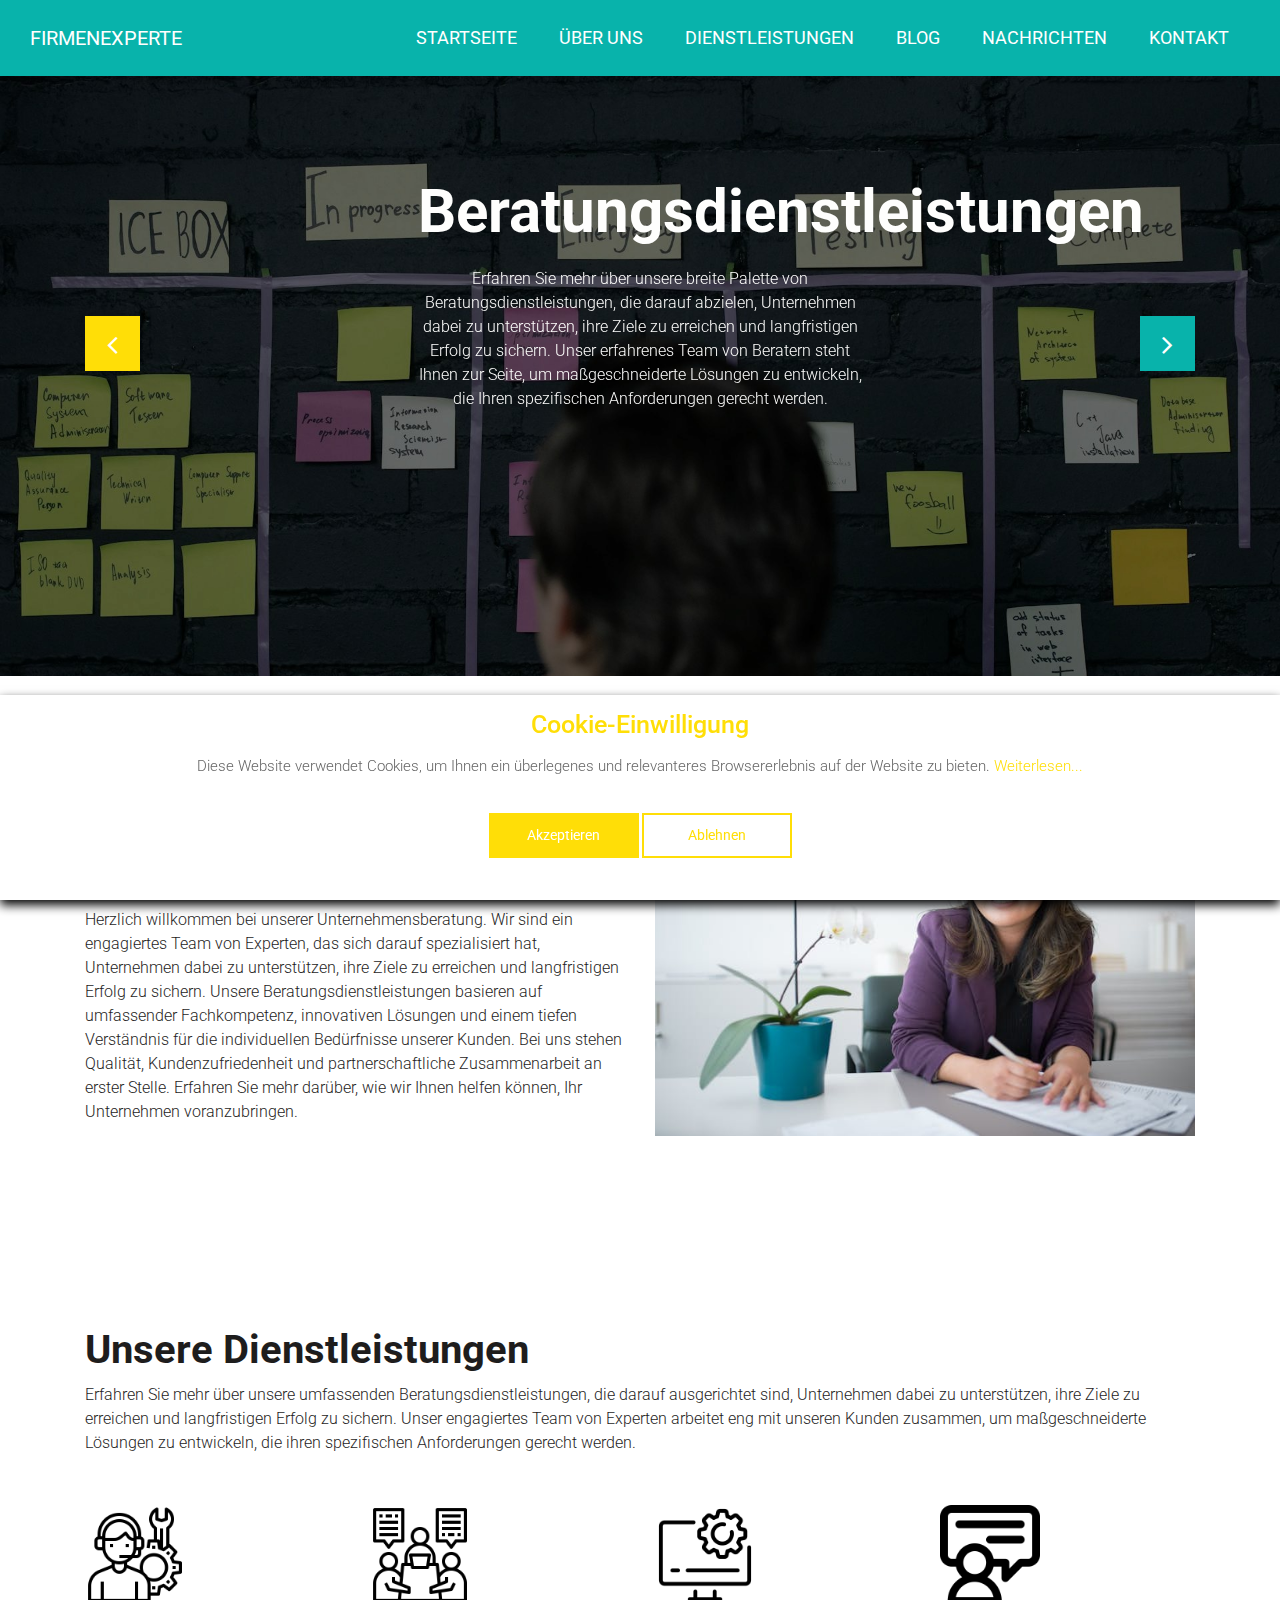
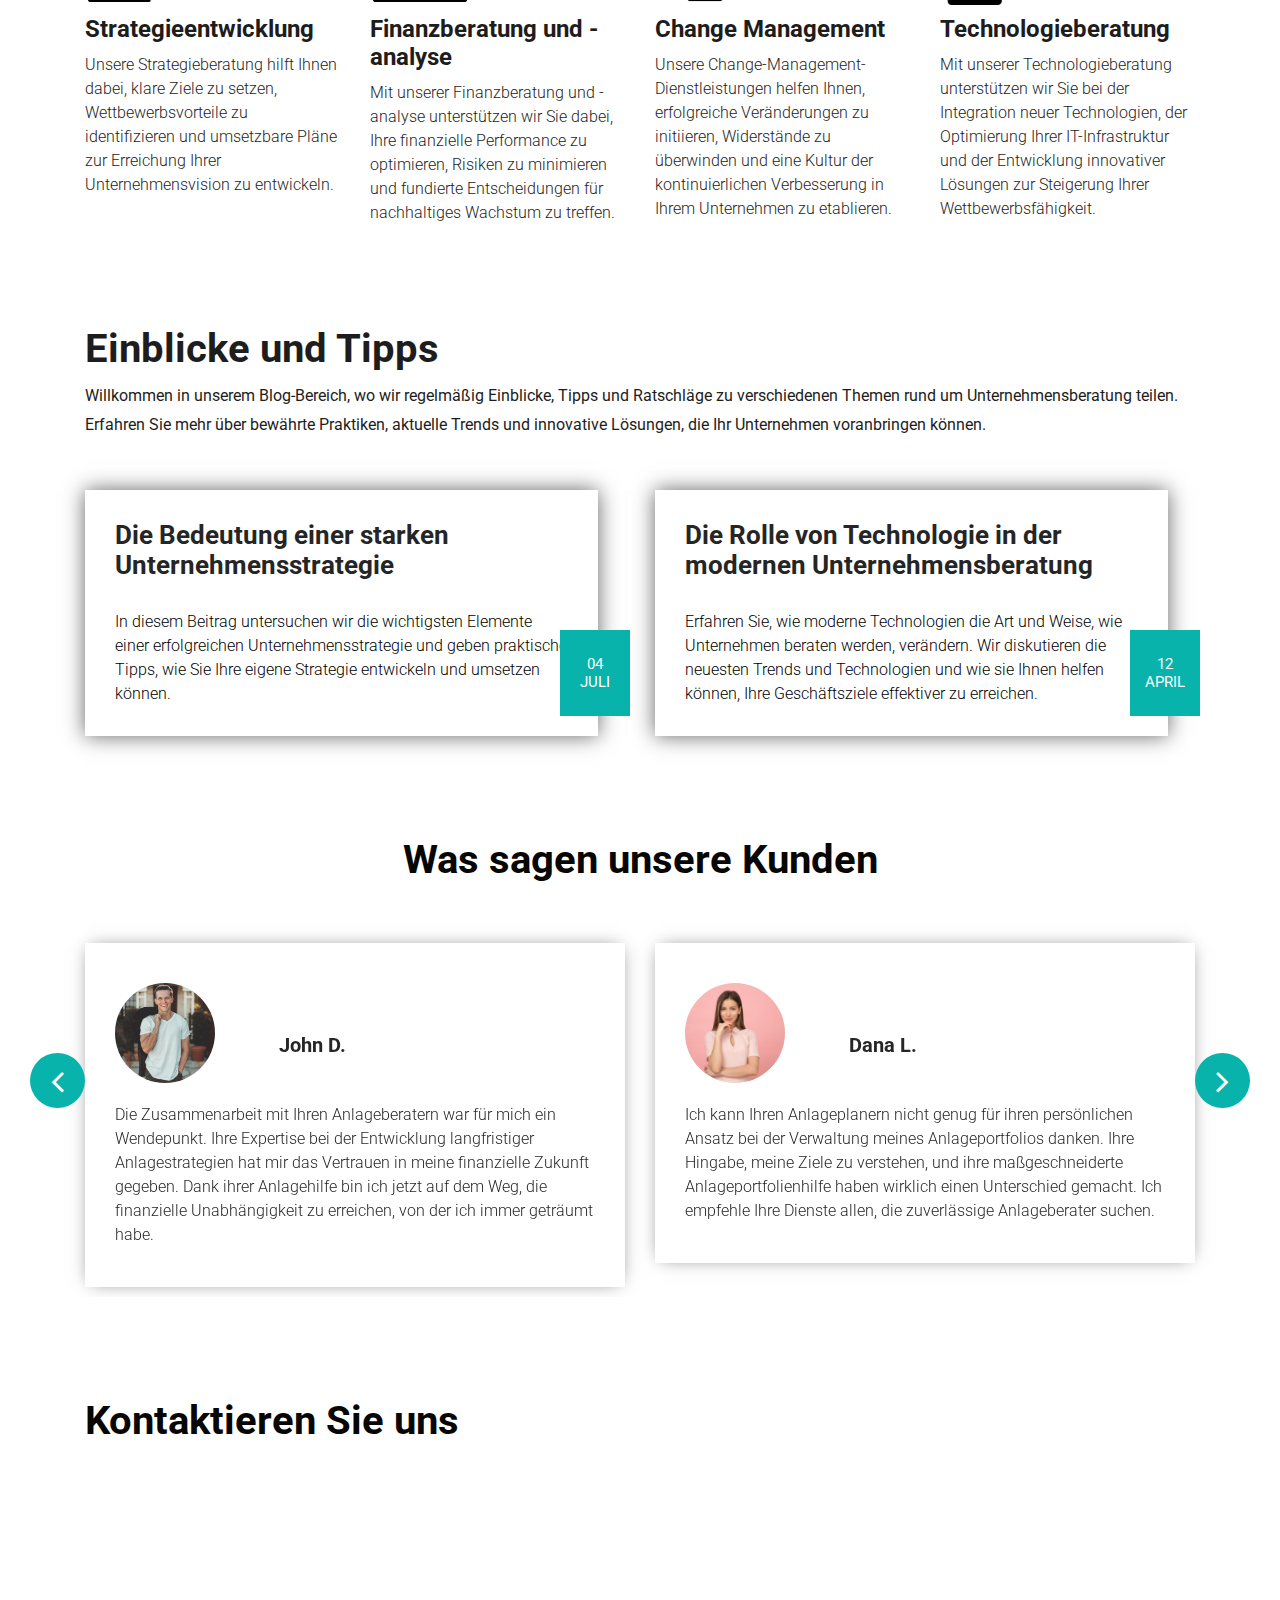
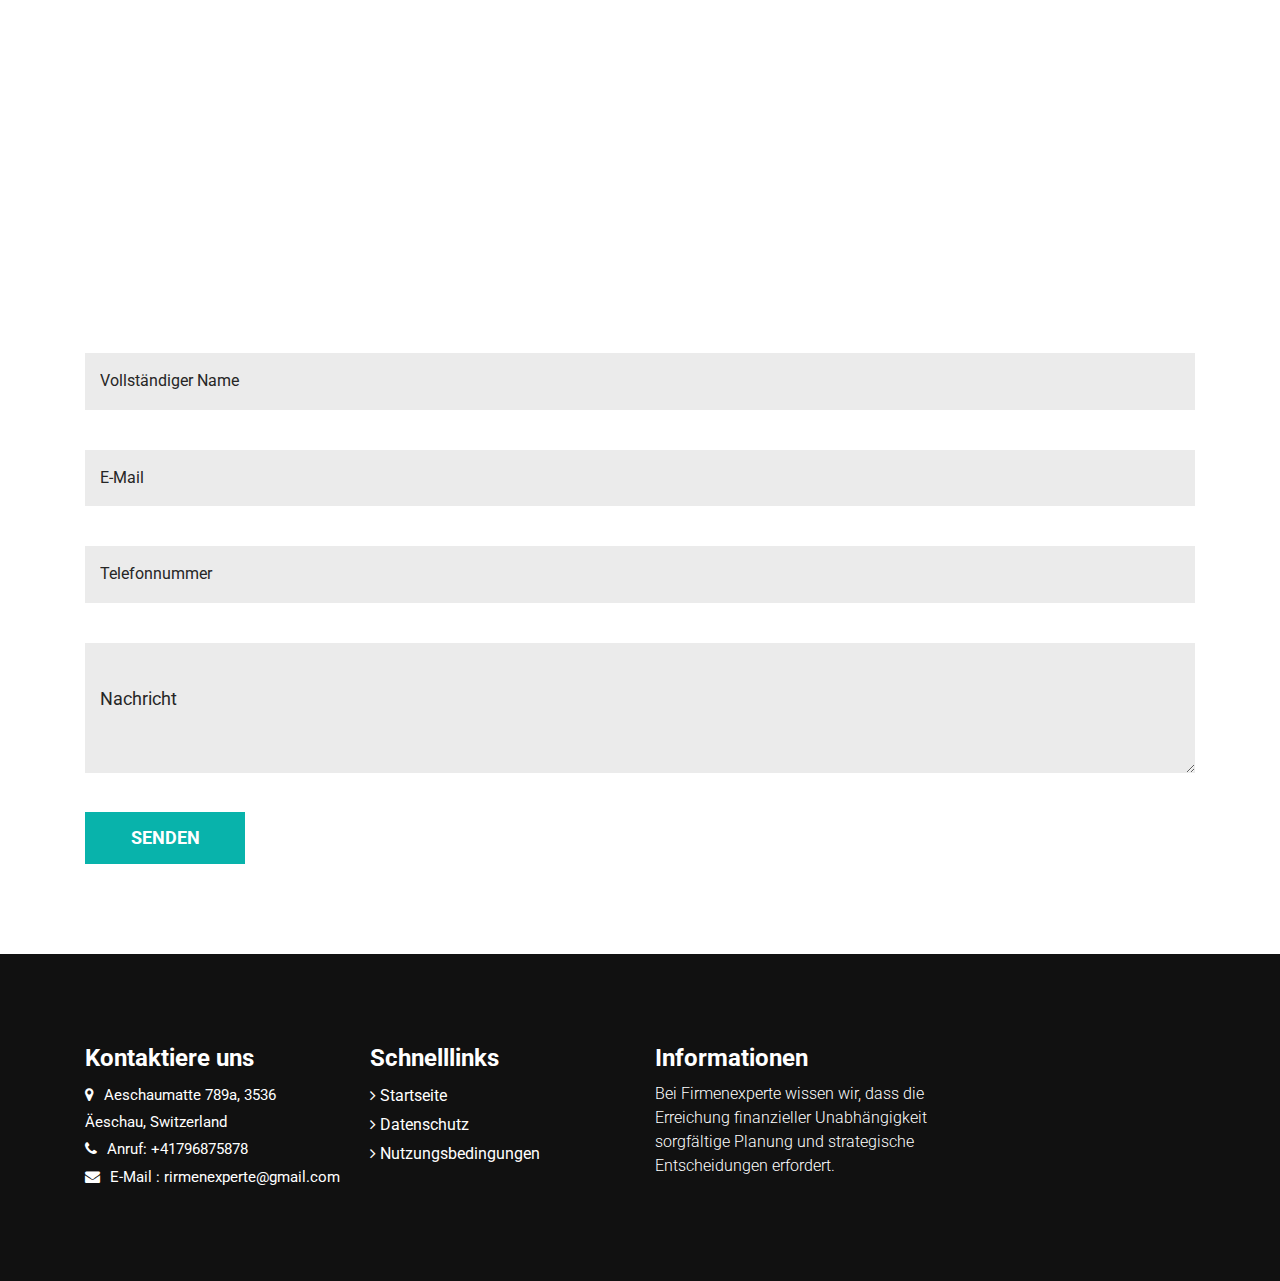
==== commit c81b05d0: "WIP" ====
--- a/index.html
+++ b/index.html
@@ -71,7 +71,9 @@
                                 <a class="nav-link" href="#about">Über uns</a>
                             </li>
                             <li class="nav-item">
-                                <a class="nav-link" href="#info">Information</a>
+                                <a class="nav-link" href="#services"
+                                    >Dienstleistungen</a
+                                >
                             </li>
                             <li class="nav-item">
                                 <a class="nav-link" href="#blog">Blog</a>
@@ -309,7 +311,6 @@
                 </div>
             </div>
         </div>
-
         <!-- services section end -->
 
         <!-- news section start -->
@@ -376,7 +377,7 @@
         <!-- news section end -->
 
         <!-- customers section start -->
-        <div class="customer_section layout_padding">
+        <div id="testimonial" class="customer_section layout_padding">
             <div class="container">
                 <div class="row">
                     <div class="col-sm-12">
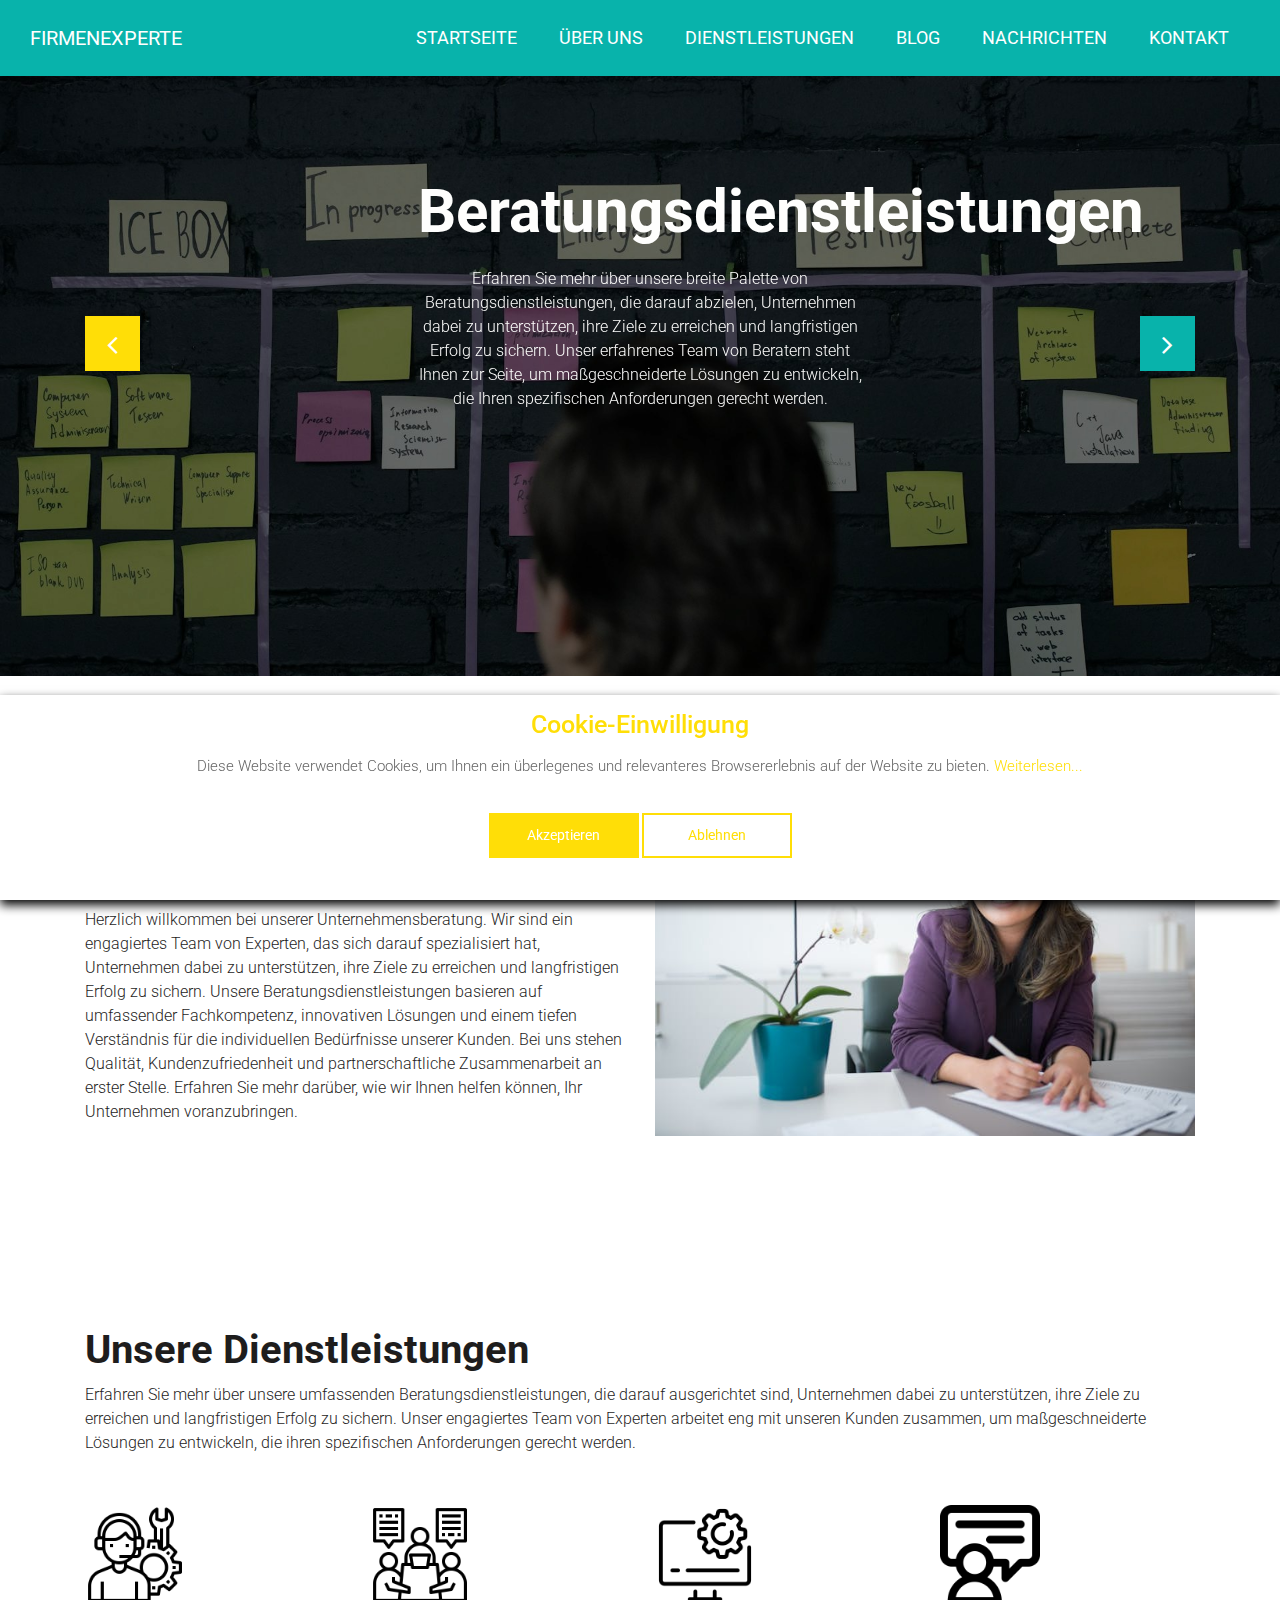
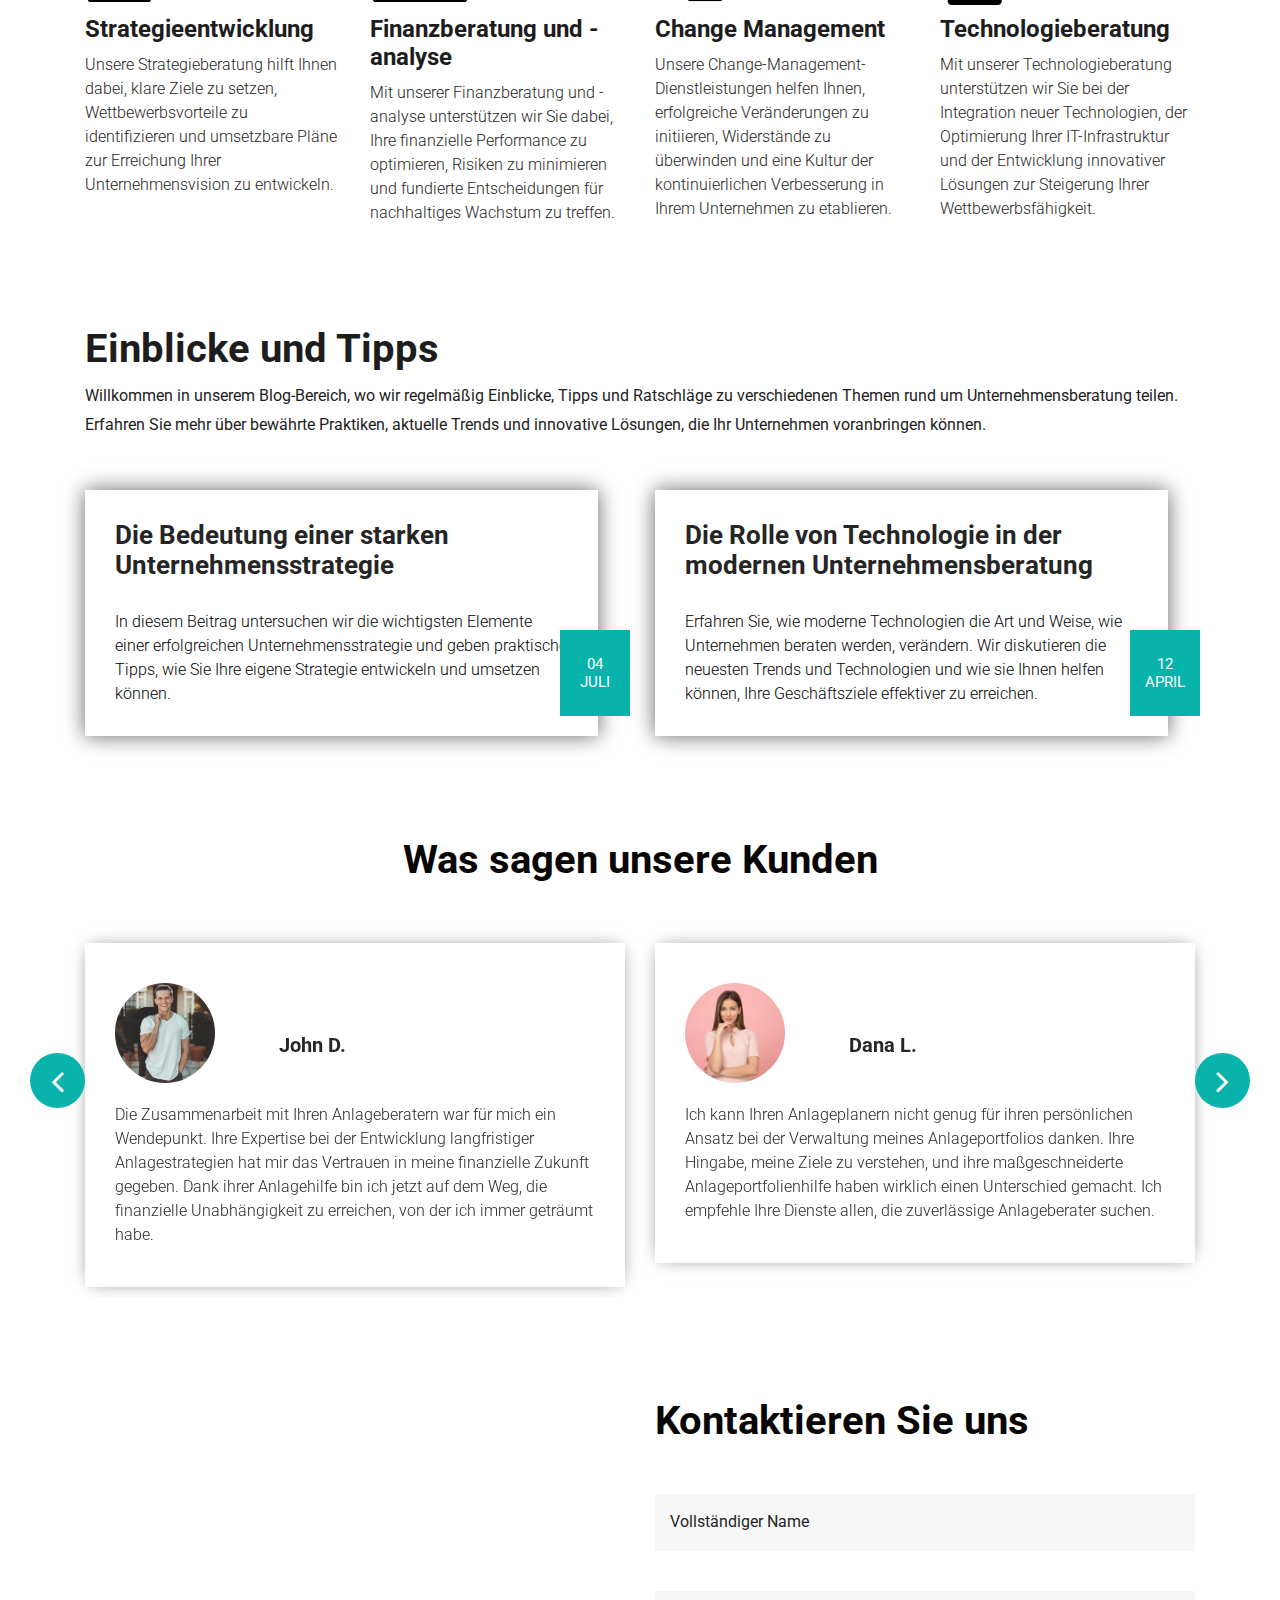
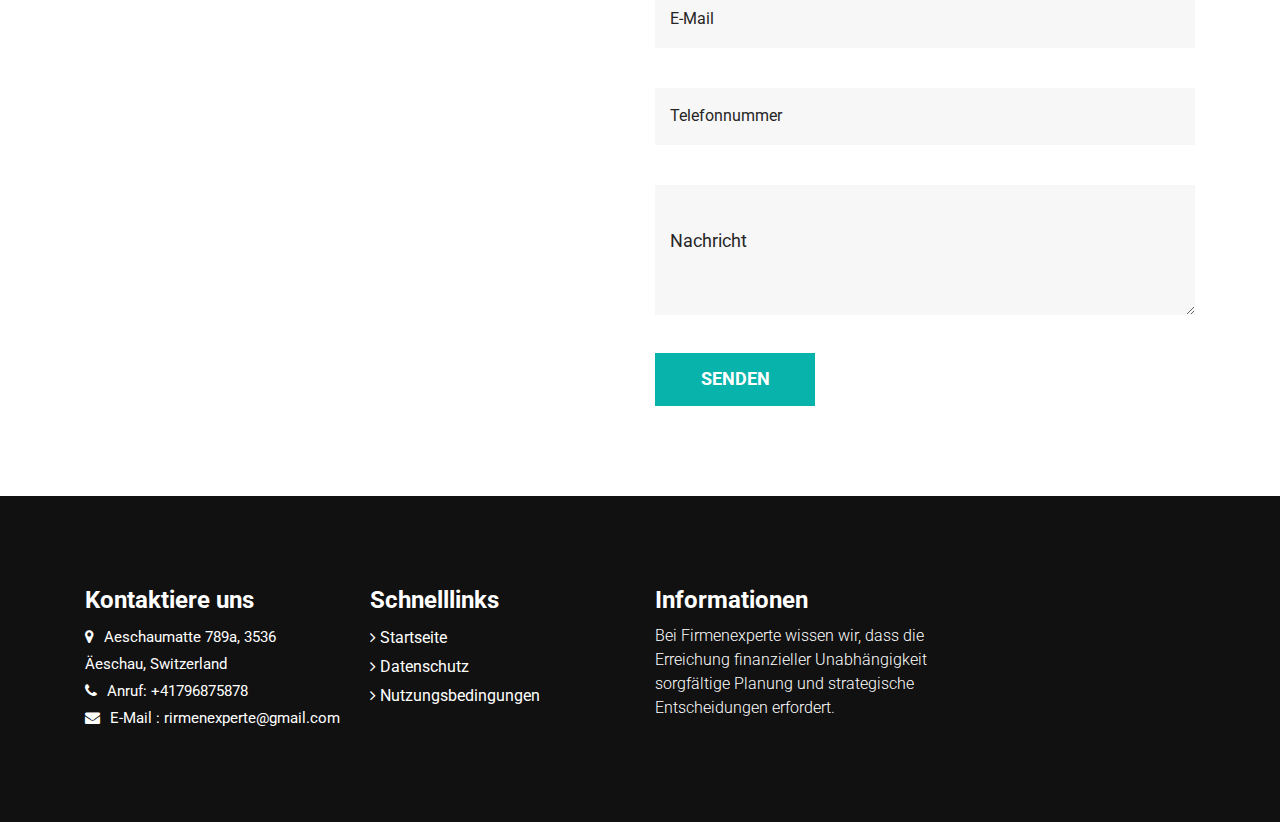
==== commit c53a2cdc: "WIP" ====
--- a/index.html
+++ b/index.html
@@ -621,77 +621,78 @@
                 </a>
             </div>
         </div>
-
         <!-- customers section end -->
+
         <!-- contact section start -->
         <div id="contact" class="contact_section layout_padding">
             <div class="container">
                 <div class="row">
-                    <div class="col-sm-12">
-                        <h1 class="contact_taital contact_heading">
-                            Kontaktieren Sie uns
-                        </h1>
-                    </div>
-                </div>
-                <div class="contact_des">
-                    <iframe
-                        src="https://www.google.com/maps/embed?pb=!1m18!1m12!1m3!1d573.0110243945531!2d7.7626841183057484!3d46.908320207965055!2m3!1f0!2f0!3f0!3m2!1i1024!2i768!4f13.1!3m3!1m2!1s0x478fc961abcb7fcf%3A0xfcb70e72a68fc912!2sPraxis-Schneeberger!5e0!3m2!1suk!2sua!4v1714313626471!5m2!1suk!2sua"
-                        width="100%"
-                        height="450"
-                        style="border: 0"
-                        allowfullscreen=""
-                        loading="lazy"
-                        referrerpolicy="no-referrer-when-downgrade"
-                    ></iframe>
-                </div>
-                <div class="contact_section_2">
-                    <div class="row">
-                        <div class="col-md-12">
-                            <div class="mail_section map_form_container">
-                                <form action="">
-                                    <input
-                                        type="text"
-                                        class="mail_text"
-                                        placeholder="Vollständiger Name"
-                                        name="Full Name"
-                                    />
-                                    <input
-                                        type="text"
-                                        class="mail_text"
-                                        placeholder="E-Mail"
-                                        id="email"
-                                        name="Email"
-                                    />
-                                    <div style="color: red" id="result"></div>
-                                    <input
-                                        type="text"
-                                        class="mail_text"
-                                        placeholder="Telefonnummer"
-                                        name="Phone Number"
-                                    />
-                                    <textarea
-                                        class="massage-bt"
-                                        placeholder="Nachricht"
-                                        rows="5"
-                                        id="comment"
-                                        name="Massage"
-                                    ></textarea>
-                                    <input
-                                        class="send_bt"
-                                        onclick="sendForm()"
-                                        type="submit"
-                                        id="submit"
-                                        value="SENDEN"
-                                    />
-                                </form>
+                    <div class="col-lg-6 contact_des">
+                        <iframe
+                            src="https://www.google.com/maps/embed?pb=!1m18!1m12!1m3!1d573.0110243945531!2d7.7626841183057484!3d46.908320207965055!2m3!1f0!2f0!3f0!3m2!1i1024!2i768!4f13.1!3m3!1m2!1s0x478fc961abcb7fcf%3A0xfcb70e72a68fc912!2sPraxis-Schneeberger!5e0!3m2!1suk!2sua!4v1714313626471!5m2!1suk!2sua"
+                            width="100%"
+                            height="450"
+                            style="border: 0"
+                            allowfullscreen=""
+                            loading="lazy"
+                            referrerpolicy="no-referrer-when-downgrade"
+                        ></iframe>
+                    </div>
+                    <div class="col-lg-6 contact_section_2">
+                        <div class="row">
+                            <div class="col-md-12">
+                                <h1 class="contact_taital contact_heading">
+                                    Kontaktieren Sie uns
+                                </h1>
+                                <div class="mail_section map_form_container">
+                                    <form action="">
+                                        <input
+                                            type="text"
+                                            class="mail_text"
+                                            placeholder="Vollständiger Name"
+                                            name="Full Name"
+                                        />
+                                        <input
+                                            type="text"
+                                            class="mail_text"
+                                            placeholder="E-Mail"
+                                            id="email"
+                                            name="Email"
+                                        />
+                                        <div
+                                            style="color: red"
+                                            id="result"
+                                        ></div>
+                                        <input
+                                            type="text"
+                                            class="mail_text"
+                                            placeholder="Telefonnummer"
+                                            name="Phone Number"
+                                        />
+                                        <textarea
+                                            class="massage-bt"
+                                            placeholder="Nachricht"
+                                            rows="5"
+                                            id="comment"
+                                            name="Massage"
+                                        ></textarea>
+                                        <input
+                                            class="send_bt"
+                                            onclick="sendForm()"
+                                            type="submit"
+                                            id="submit"
+                                            value="SENDEN"
+                                        />
+                                    </form>
+                                </div>
                             </div>
                         </div>
                     </div>
                 </div>
             </div>
         </div>
-
         <!-- contact section end -->
+
         <!-- footer section start -->
         <div class="footer_section layout_padding">
             <div class="container">
--- a/css/style.css
+++ b/css/style.css
@@ -882,7 +882,7 @@
     font-size: 16px;
     color: #262626;
     border: 0px;
-    background-color: #ebebeb;
+    background-color: #f7f7f7;
     padding: 14px 15px;
     margin-top: 40px;
 }
@@ -896,7 +896,7 @@
     width: 100%;
     height: 130px;
     font-size: 18px;
-    background-color: #ebebeb;
+    background-color: #f7f7f7;
     padding: 40px 15px 0px 15px;
     border: 0px;
     margin-top: 40px;
